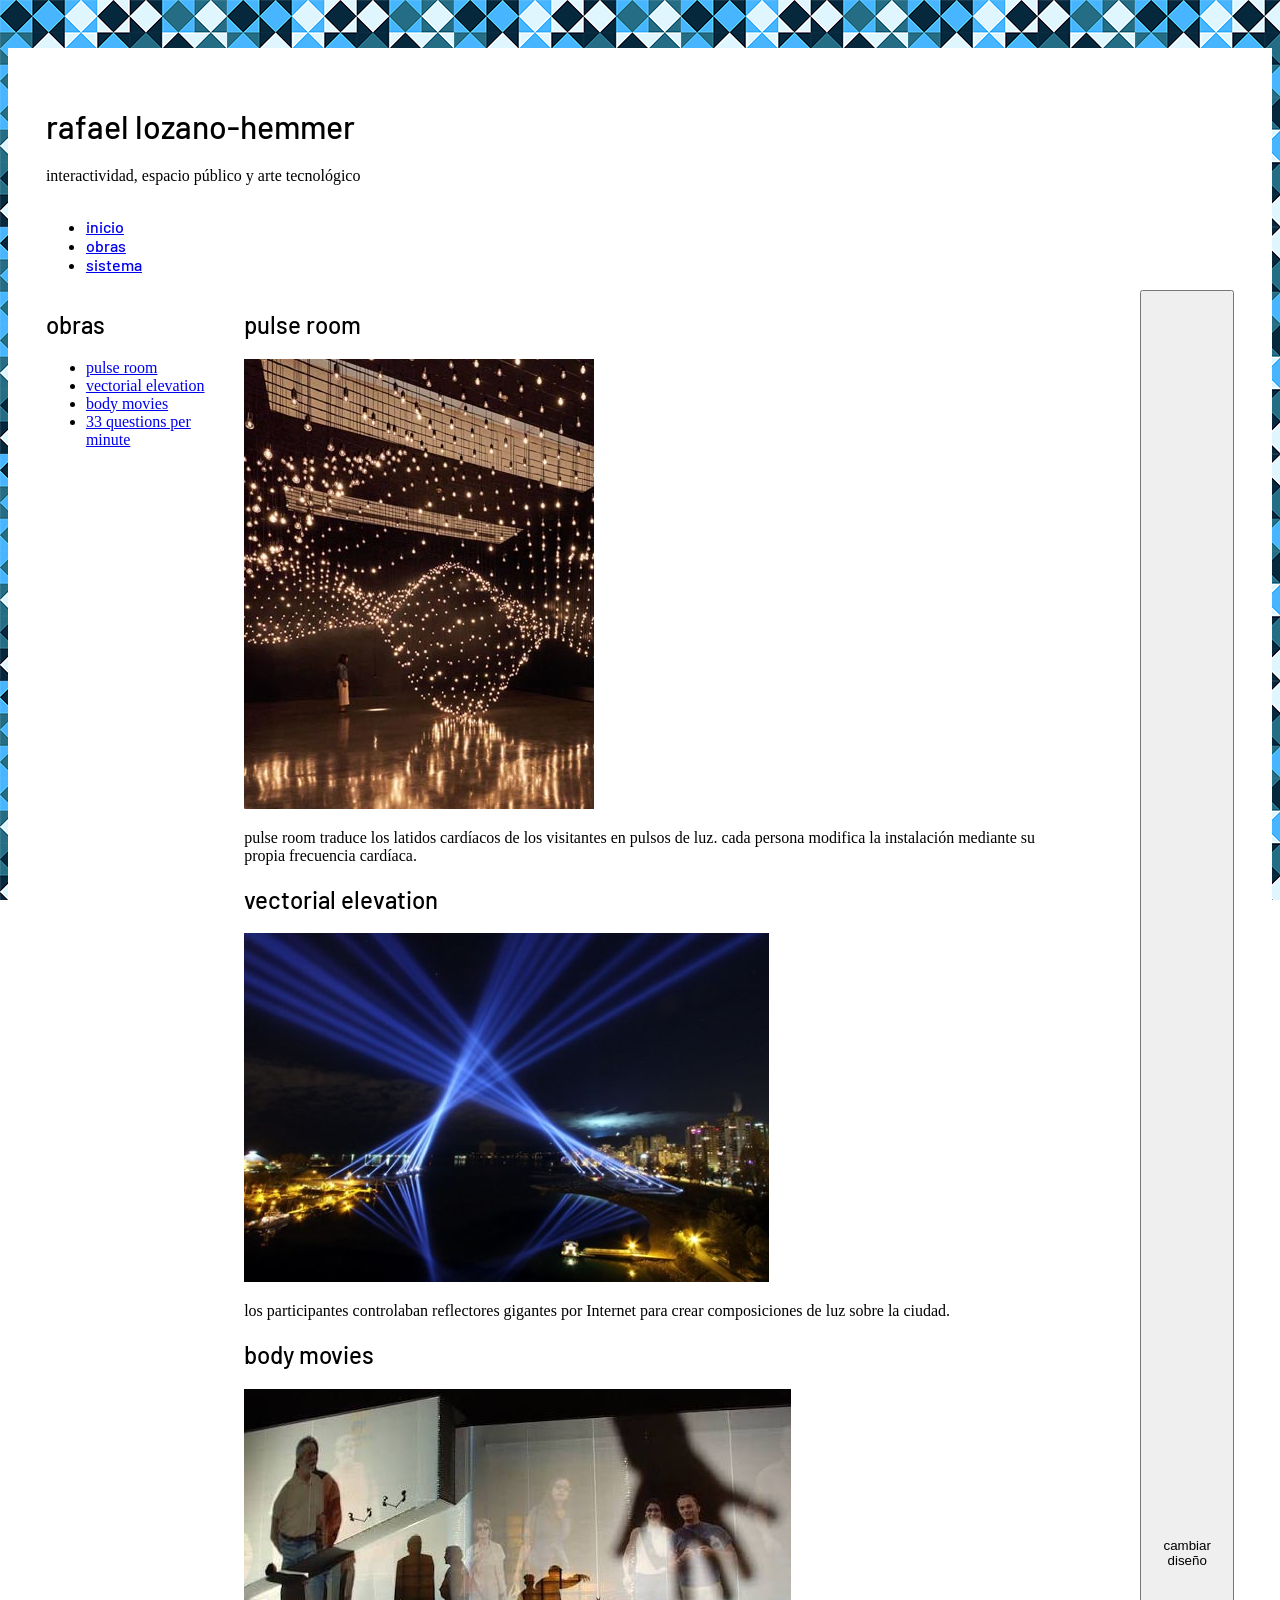
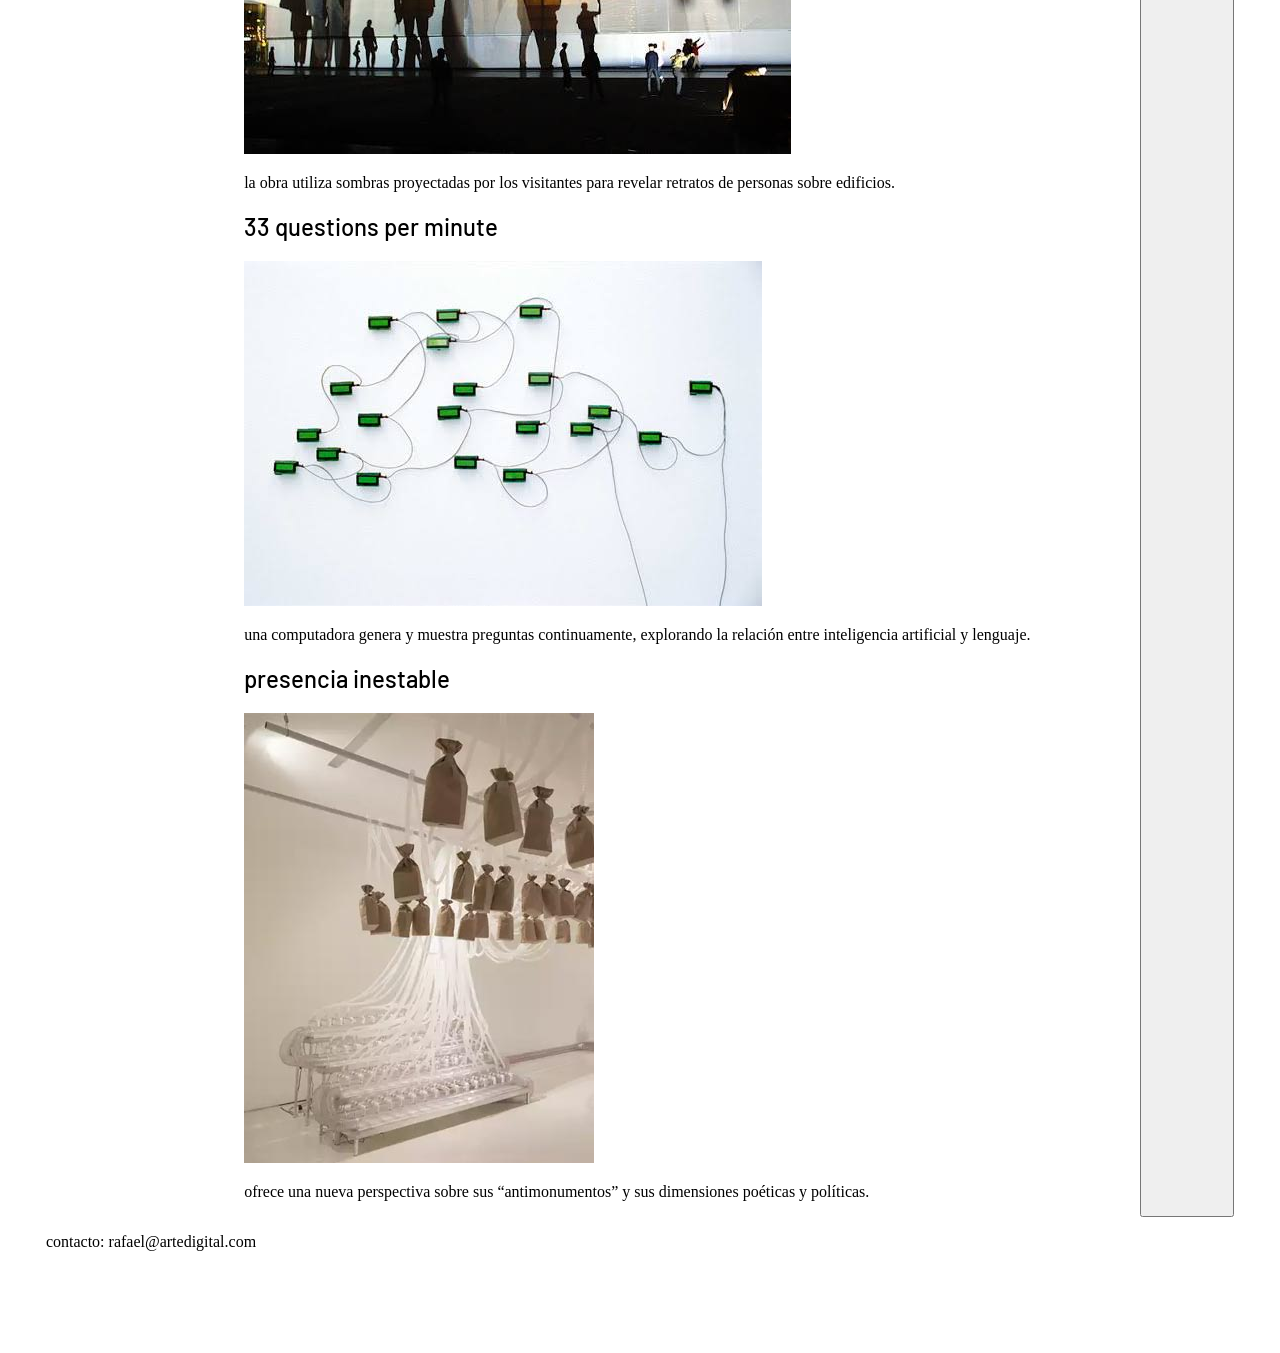
==== obras.html @ fbc2b4eb "obras.html" ====
<!DOCTYPE html>
<html lang="es">
  
<head>
<meta charset="UTF-8"> 
<meta name="viewport" content="width=device-width, initial-scale=1.0">
<title> obras </title>
  
<link rel="preconnect" href="https://fonts.googleapis.com">
<link rel="preconnect" href="https://fonts.gstatic.com" crossorigin>
<link href="https://fonts.googleapis.com/css2?family=Barlow:wght@400;500;600;700&display=swap" rel="stylesheet">
     <link rel="stylesheet" href="css/styles.css">
</head>
<body>

<div class="contenedor">
    <header>
        <h1> rafael lozano-hemmer </h1>
        <p> interactividad, espacio público y arte tecnológico </p>
    </header>

    <nav>
        <ul>
            <li><a href="index.html"> inicio </a></li>
            <li><a href="obras.html"> obras </a></li>
            <li><a href="sistema.html"> sistema </a></li>
        </ul>
    </nav> 

    <main class="dos-columnas">
        <aside>  
        <h2> obras </h2>
        <ul>
           <li><a href="#pulse"> pulse room </a></li>
           <li><a href="#vectorial"> vectorial elevation </a></li>
           <li><a href="#body"> body movies </a></li>
           <li><a href="#questions"> 33 questions per minute </a></li>
        </ul>
        </aside>

        <section>
            <article id="pulseroom"> 
             <h2> pulse room </h2>
             <img src="img/lozano-hemmer-3.jpg" alt="obra pulse room de rafael lozano-hemmer">
             <p> pulse room traduce los latidos cardíacos de los visitantes en pulsos de luz. cada persona modifica la instalación mediante su propia frecuencia cardíaca. </p>
            </article>

            <article id="vectorialelevation">
             <h2> vectorial elevation </h2>
             <img src="img/vectorial-elevation.jpg" alt="obra vectorial elevation de rafael lozano-hemmer">
             <p> los participantes controlaban reflectores gigantes por Internet para crear composiciones de luz sobre la ciudad. </p>
            </article>

            <article id="bodymovies"> 
             <h2> body movies </h2>
             <img src="img/body-movies.jpg" alt="obra body movies de rafael lozano-hemmer">
             <p> la obra utiliza sombras proyectadas por los visitantes para revelar retratos de personas sobre edificios. </p>
            </article>

            <article id="questionsperminute">
             <h2> 33 questions per minute </h2>
             <img src="img/questions-minute.jpg" alt="obra 33 questions per minute de rafael lozano-hemmer">
             <p> una computadora genera y muestra preguntas continuamente, explorando la relación entre inteligencia artificial y lenguaje. </p>
            </article>

            <article id="presenciainestable">
             <h2> presencia inestable </h2>
             <img src="img/lozano-hemmer-1.jpg" alt="obra presencia inestable de rafael lozano-hemmer">
             <p> ofrece una nueva perspectiva sobre sus “antimonumentos” y sus dimensiones poéticas y políticas. </p>
            </article>
        </section>

        <section id="galeria">
        <!-- galeria -->
        </section>
        <button id="botonCambiar">
        cambiar diseño 
        </button>
     
  </main>
    <footer> 
     <p> contacto: rafael@artedigital.com </p>
    </footer>

</div>
</body>
</html>
---- css/styles.css ----
body {
    background-image: url("../img/fondo.png");
    background-repeat: repeat;
    background-attachment:fixed;
}

.contenedor {
    max-width: 80rem;
    margin: 3rem auto; 
    padding: 3%;
    display:flex; 
    flex-direction:column;
    background-color: white;
}

.dos-columnas {
    display:flex;
    gap:2rem;
}

.dos-columnas section:first-child {
    width:35%;
}

.dos-columnas section:last-child {
    width:65%;
}

.tres-columnas{
    display:flex;
    gap:2rem;
}

h1, h2, legend, nav {
    font-family: "Barlow", sans-serif;
    font-weight: 500;
    font-style: normal;
}
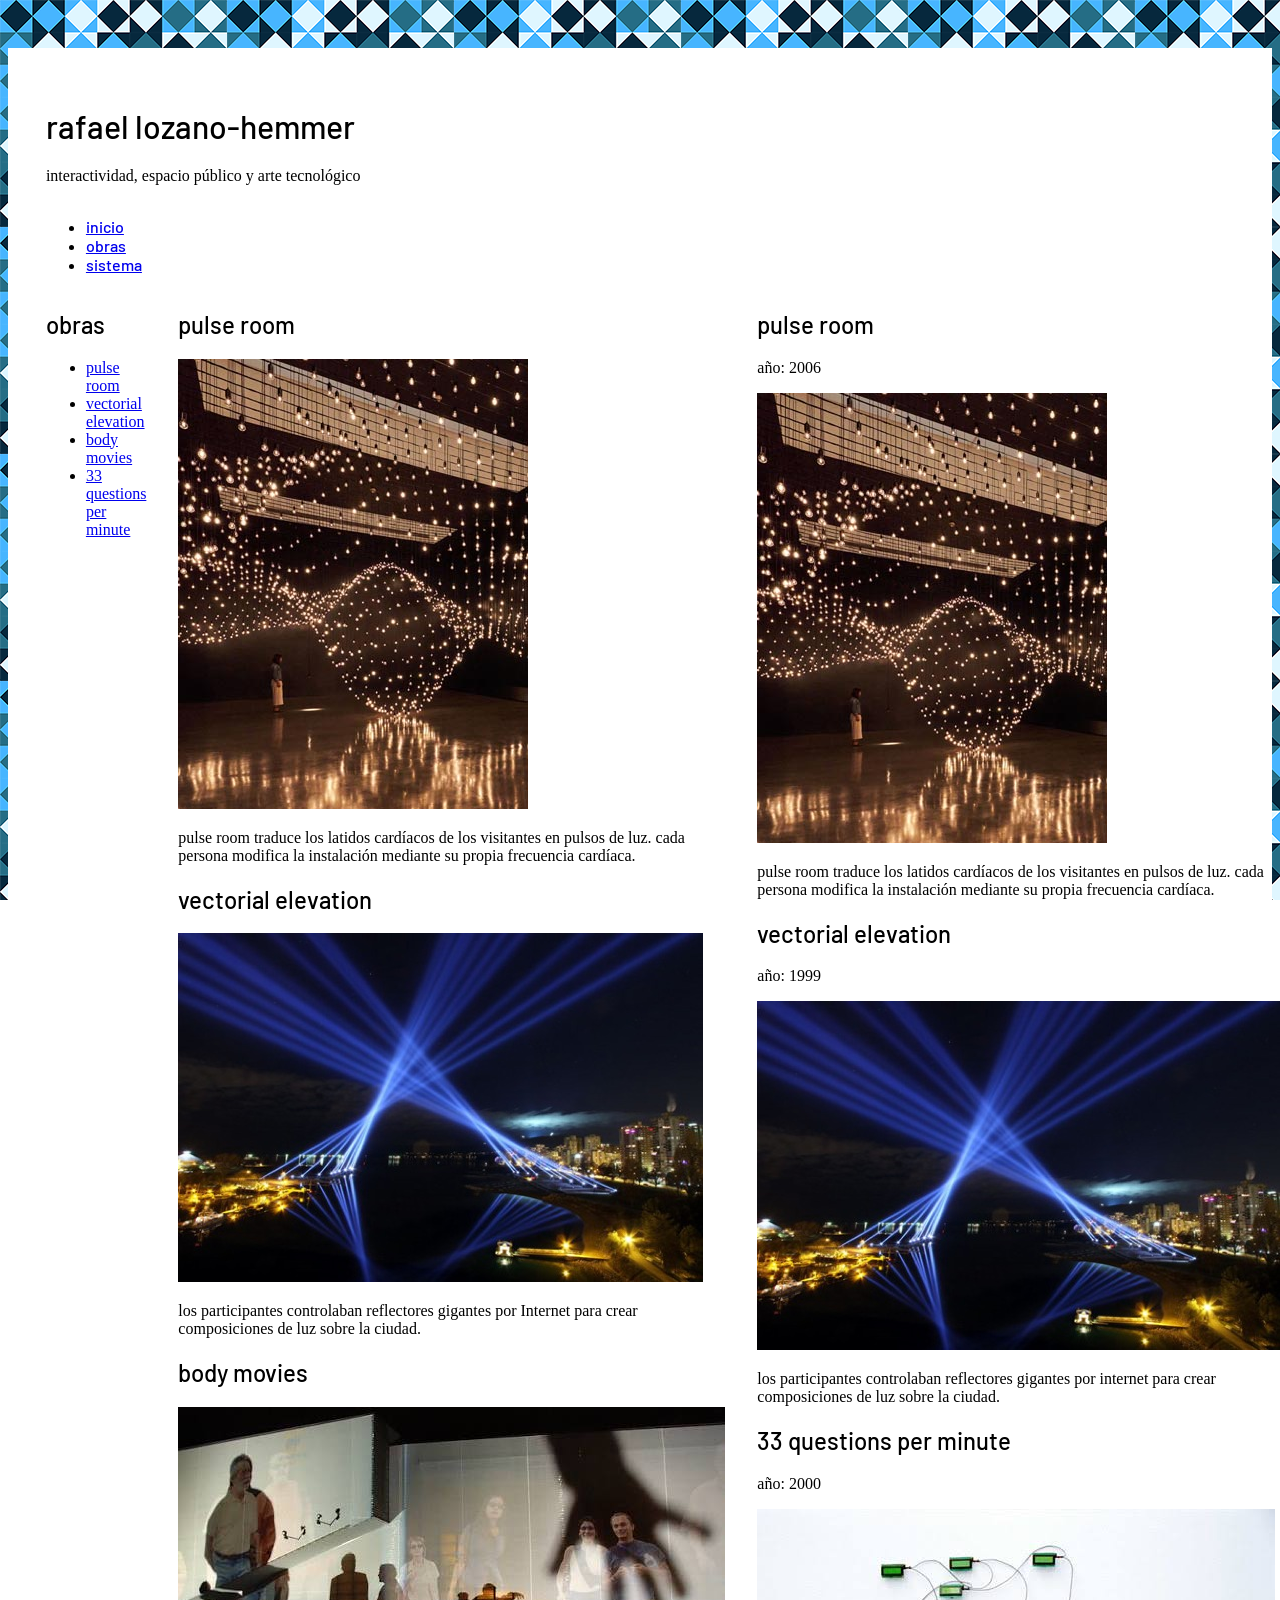
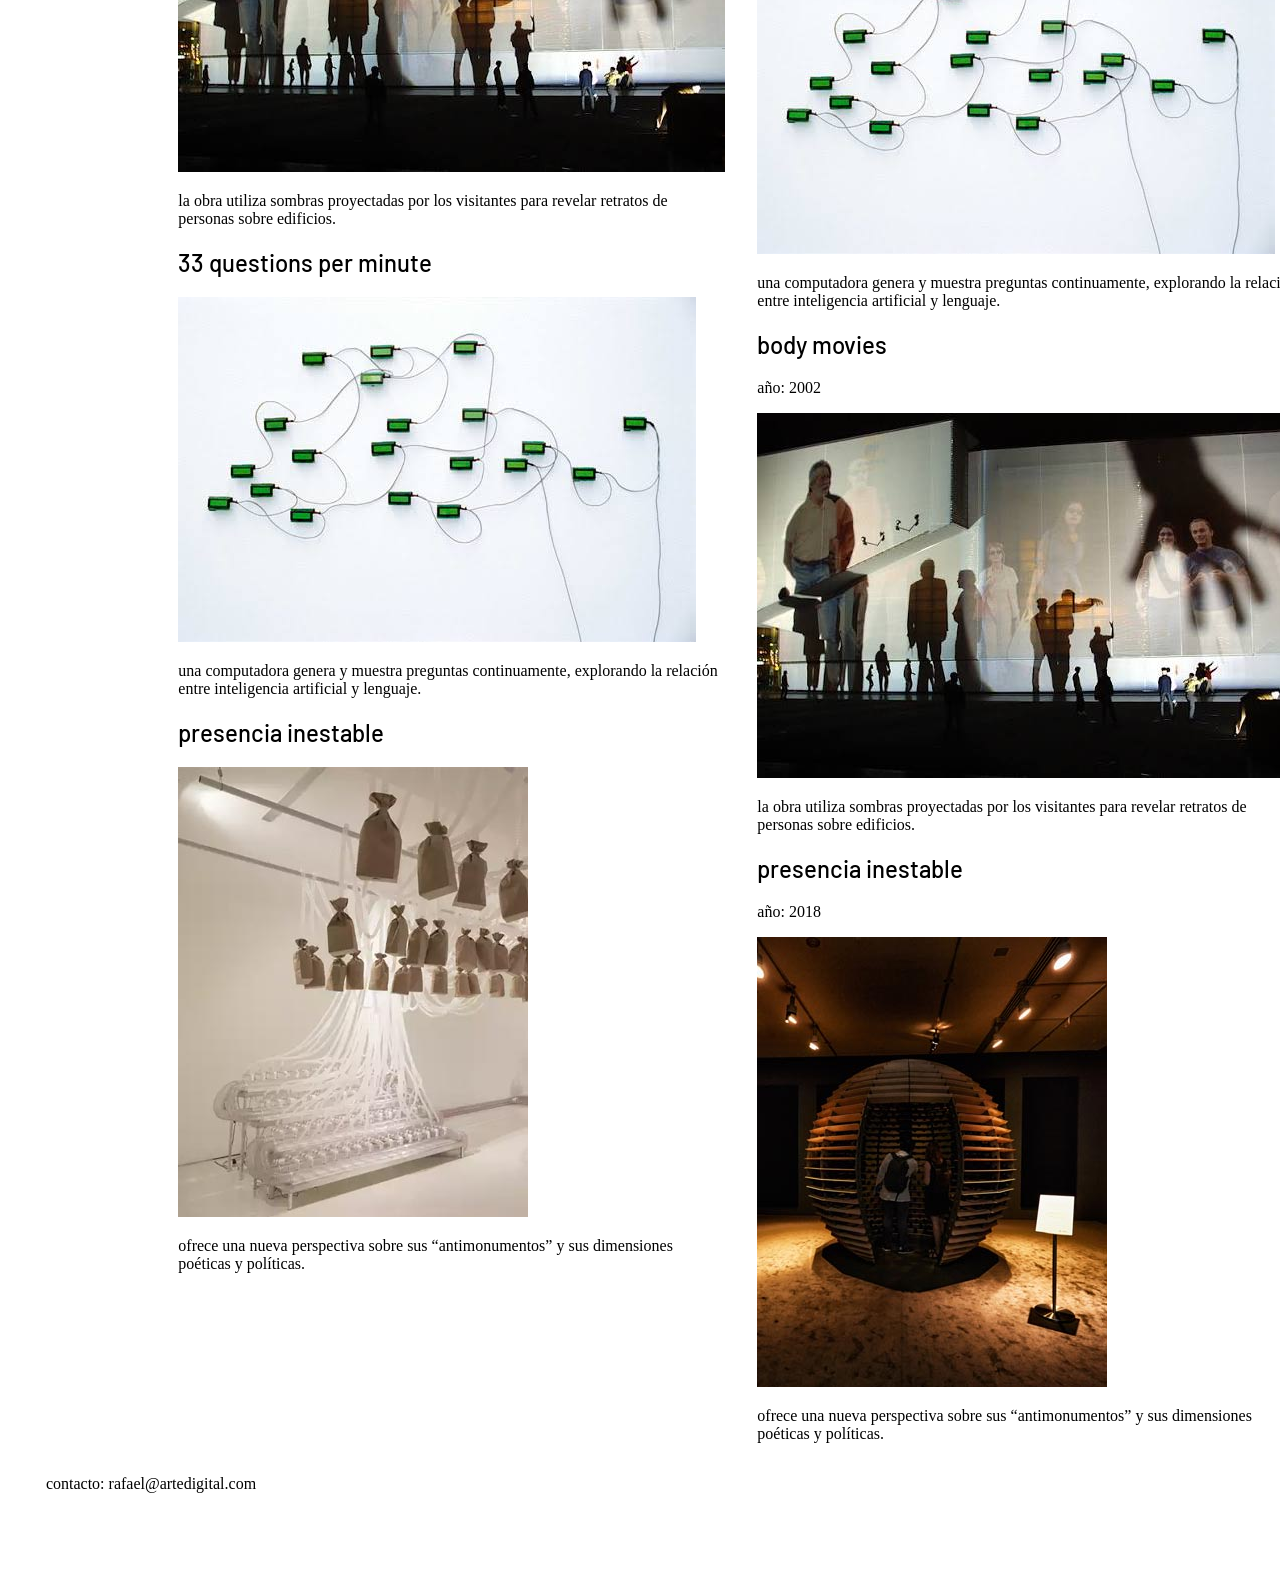
==== commit 52678395: "obras.html" ====
--- a/obras.html
+++ b/obras.html
@@ -74,9 +74,10 @@
         <!-- galeria -->
         </section>
         <button id="botonCambiar">
-        cambiar diseño 
+        cambiar diseño de la galería 
         </button>
-     
+
+  <script src="js/galeria.js"></script>
   </main>
     <footer> 
      <p> contacto: rafael@artedigital.com </p>
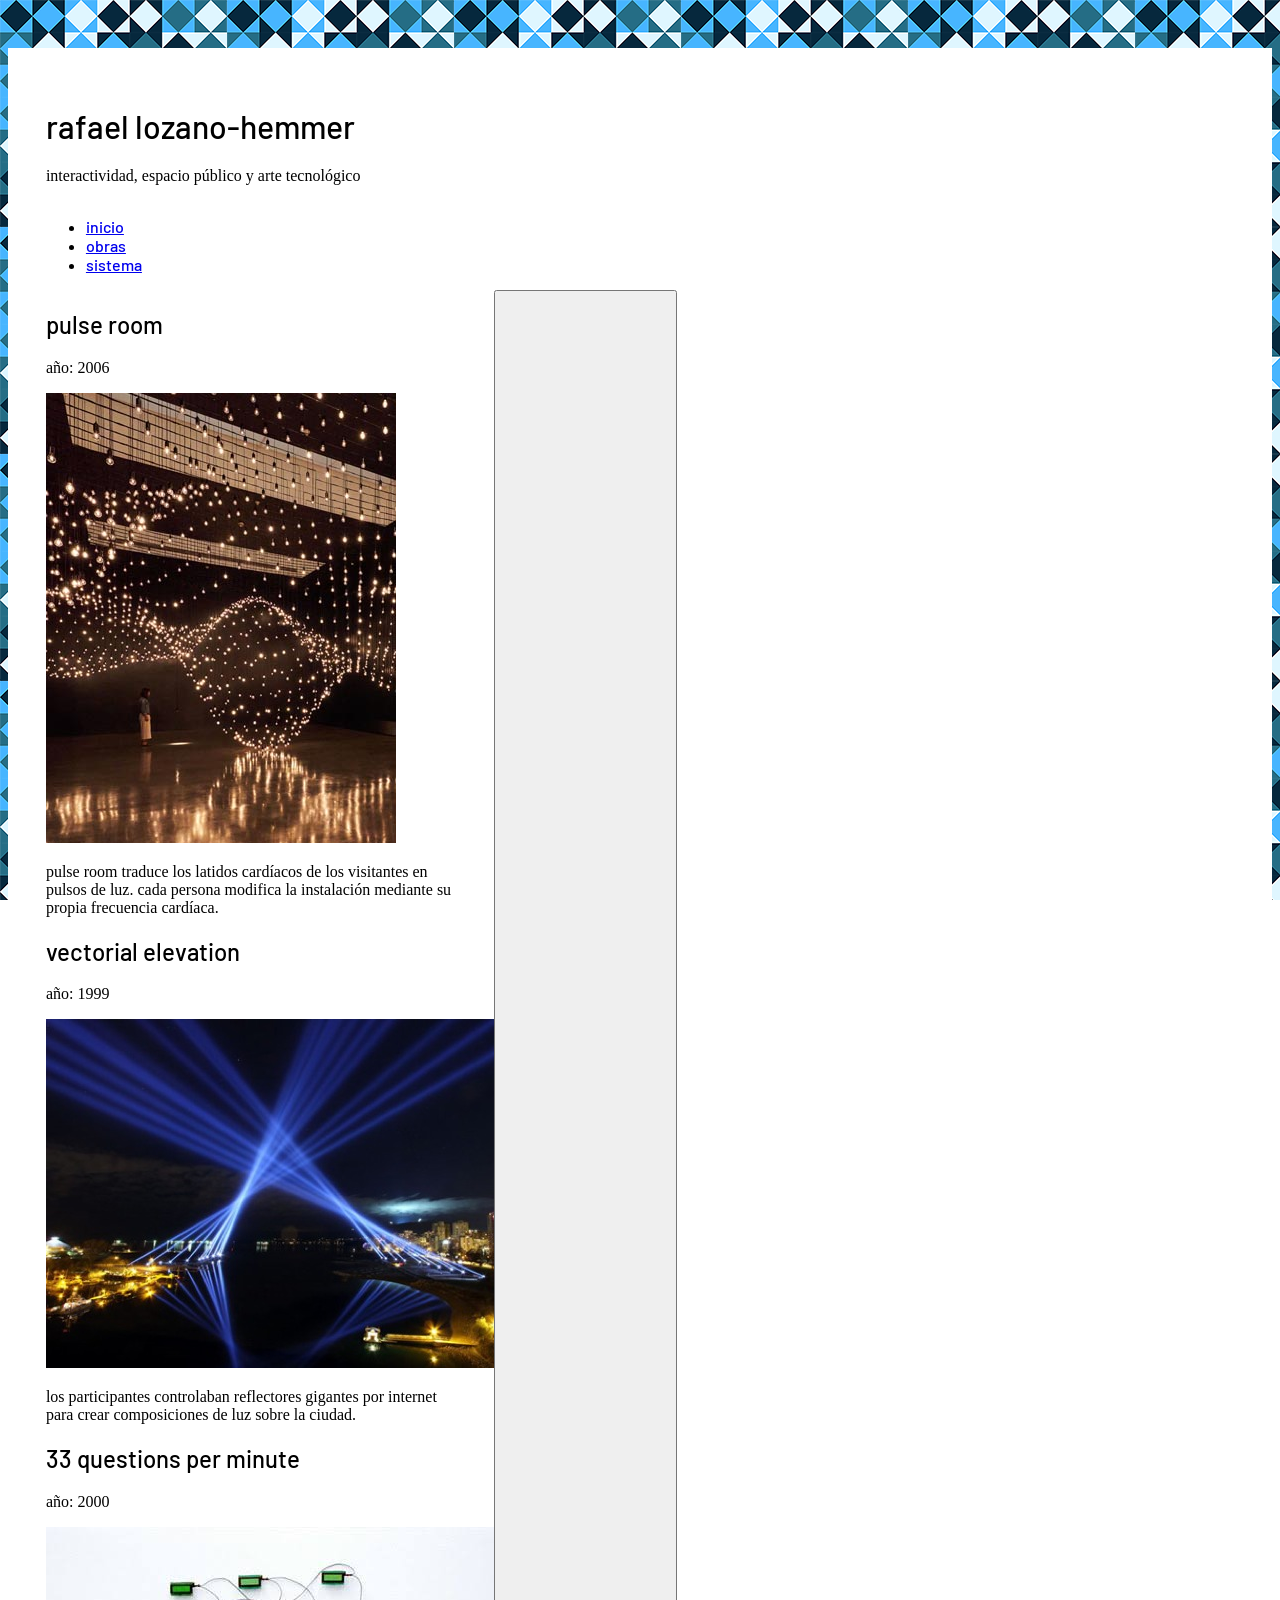
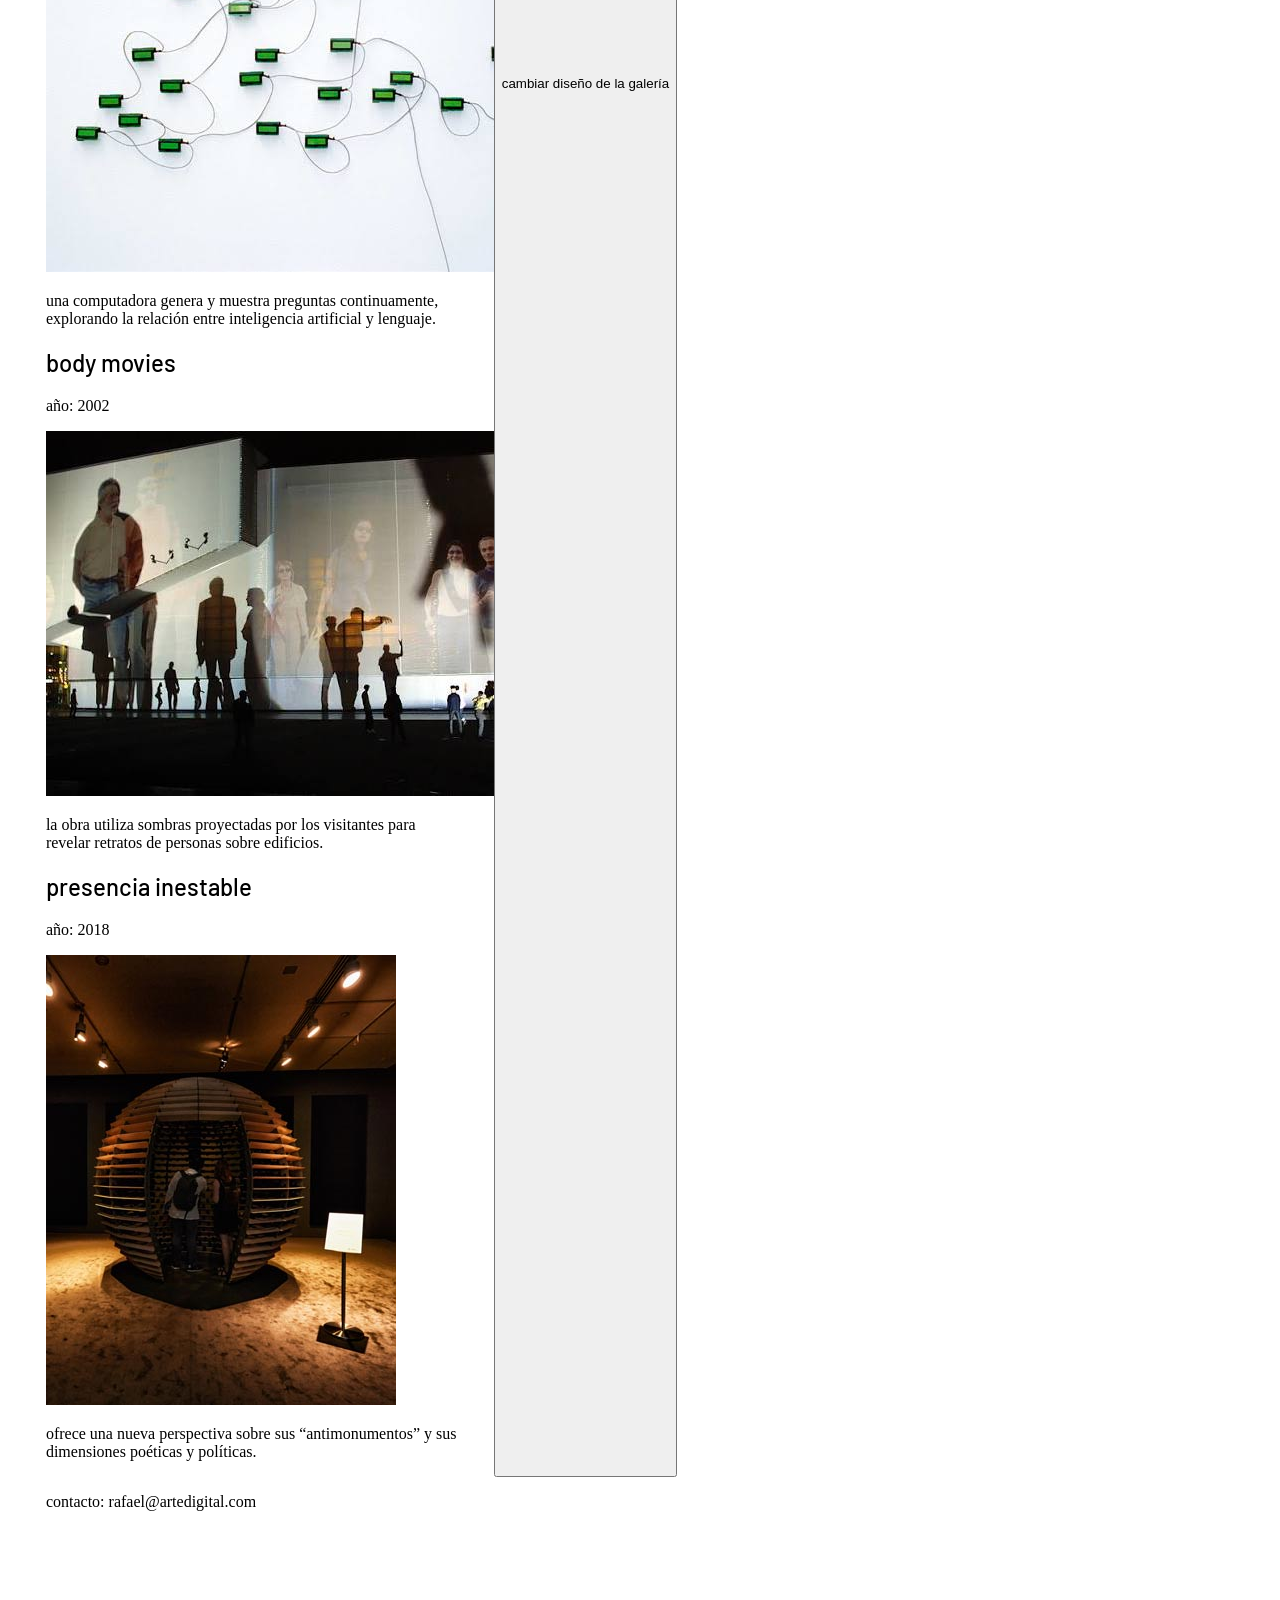
==== commit bc7015c7: "updated obras.html" ====
--- a/obras.html
+++ b/obras.html
@@ -28,47 +28,6 @@
     </nav> 
 
     <main class="dos-columnas">
-        <aside>  
-        <h2> obras </h2>
-        <ul>
-           <li><a href="#pulse"> pulse room </a></li>
-           <li><a href="#vectorial"> vectorial elevation </a></li>
-           <li><a href="#body"> body movies </a></li>
-           <li><a href="#questions"> 33 questions per minute </a></li>
-        </ul>
-        </aside>
-
-        <section>
-            <article id="pulseroom"> 
-             <h2> pulse room </h2>
-             <img src="img/lozano-hemmer-3.jpg" alt="obra pulse room de rafael lozano-hemmer">
-             <p> pulse room traduce los latidos cardíacos de los visitantes en pulsos de luz. cada persona modifica la instalación mediante su propia frecuencia cardíaca. </p>
-            </article>
-
-            <article id="vectorialelevation">
-             <h2> vectorial elevation </h2>
-             <img src="img/vectorial-elevation.jpg" alt="obra vectorial elevation de rafael lozano-hemmer">
-             <p> los participantes controlaban reflectores gigantes por Internet para crear composiciones de luz sobre la ciudad. </p>
-            </article>
-
-            <article id="bodymovies"> 
-             <h2> body movies </h2>
-             <img src="img/body-movies.jpg" alt="obra body movies de rafael lozano-hemmer">
-             <p> la obra utiliza sombras proyectadas por los visitantes para revelar retratos de personas sobre edificios. </p>
-            </article>
-
-            <article id="questionsperminute">
-             <h2> 33 questions per minute </h2>
-             <img src="img/questions-minute.jpg" alt="obra 33 questions per minute de rafael lozano-hemmer">
-             <p> una computadora genera y muestra preguntas continuamente, explorando la relación entre inteligencia artificial y lenguaje. </p>
-            </article>
-
-            <article id="presenciainestable">
-             <h2> presencia inestable </h2>
-             <img src="img/lozano-hemmer-1.jpg" alt="obra presencia inestable de rafael lozano-hemmer">
-             <p> ofrece una nueva perspectiva sobre sus “antimonumentos” y sus dimensiones poéticas y políticas. </p>
-            </article>
-        </section>
 
         <section id="galeria">
         <!-- galeria -->
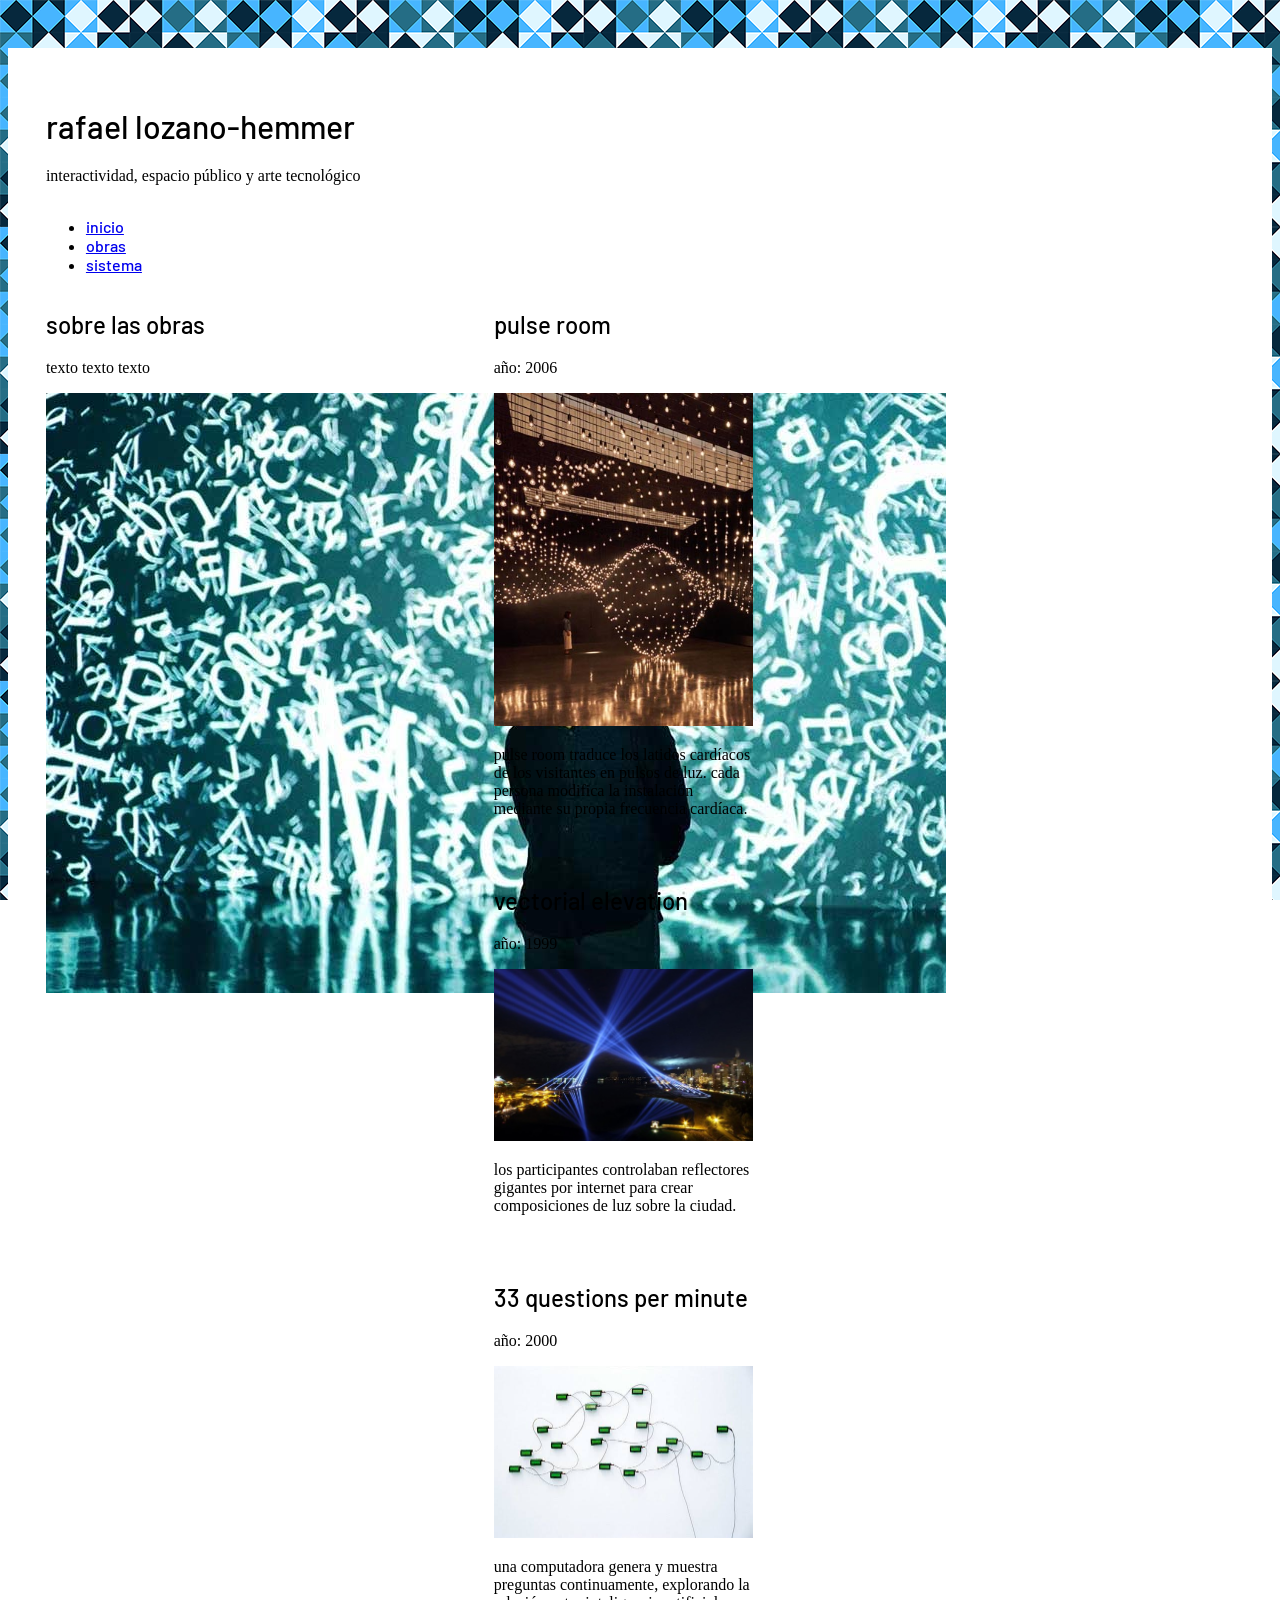
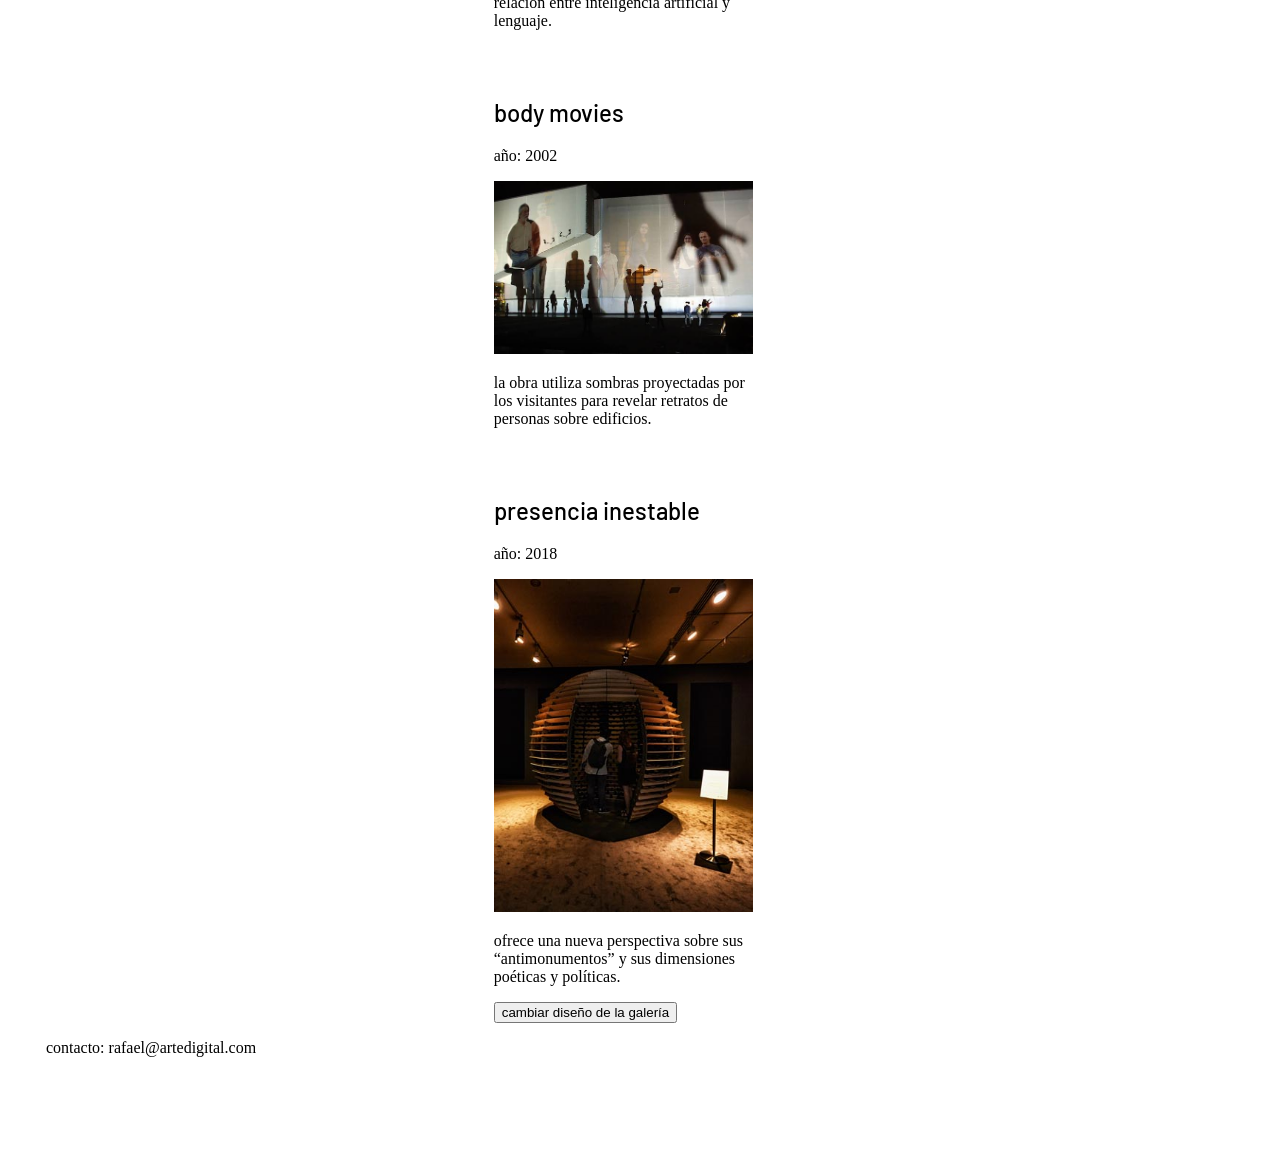
==== commit 3224d844: "cambios de estructura obras.html" ====
--- a/obras.html
+++ b/obras.html
@@ -28,20 +28,27 @@
     </nav> 
 
     <main class="dos-columnas">
+        <section>
+        <h2> sobre las obras </h2>
+        <p> texto texto texto </p>
+        <img src="img/lozano-hemmer.jpg" alt="rafael lozano-hemmer">
+    </section>
 
+    <section class="columna-galeria">
         <section id="galeria">
         <!-- galeria -->
         </section>
         <button id="botonCambiar">
         cambiar diseño de la galería 
         </button>
+     </section>
 
-  <script src="js/galeria.js"></script>
   </main>
     <footer> 
      <p> contacto: rafael@artedigital.com </p>
     </footer>
 
-</div>
+</div> 
+<script src="js/galeria.js"></script>
 </body>
 </html>
--- a/css/styles.css
+++ b/css/styles.css
@@ -26,7 +26,7 @@
     width:65%;
 }
 
-.tres-columnas{
+.tres-columnas {
     display:flex;
     gap:2rem;
 }
@@ -37,4 +37,18 @@
     font-style: normal;
 }
 
-    
+#galeria {
+    display:flex;
+    flex-wrap:wrap;
+    gap:2rem;
+    justify-content:center;
+}
+
+#galeria section {
+    width:18rem;
+}
+
+#galeria img { 
+    width:100%;
+    height:auto;
+}
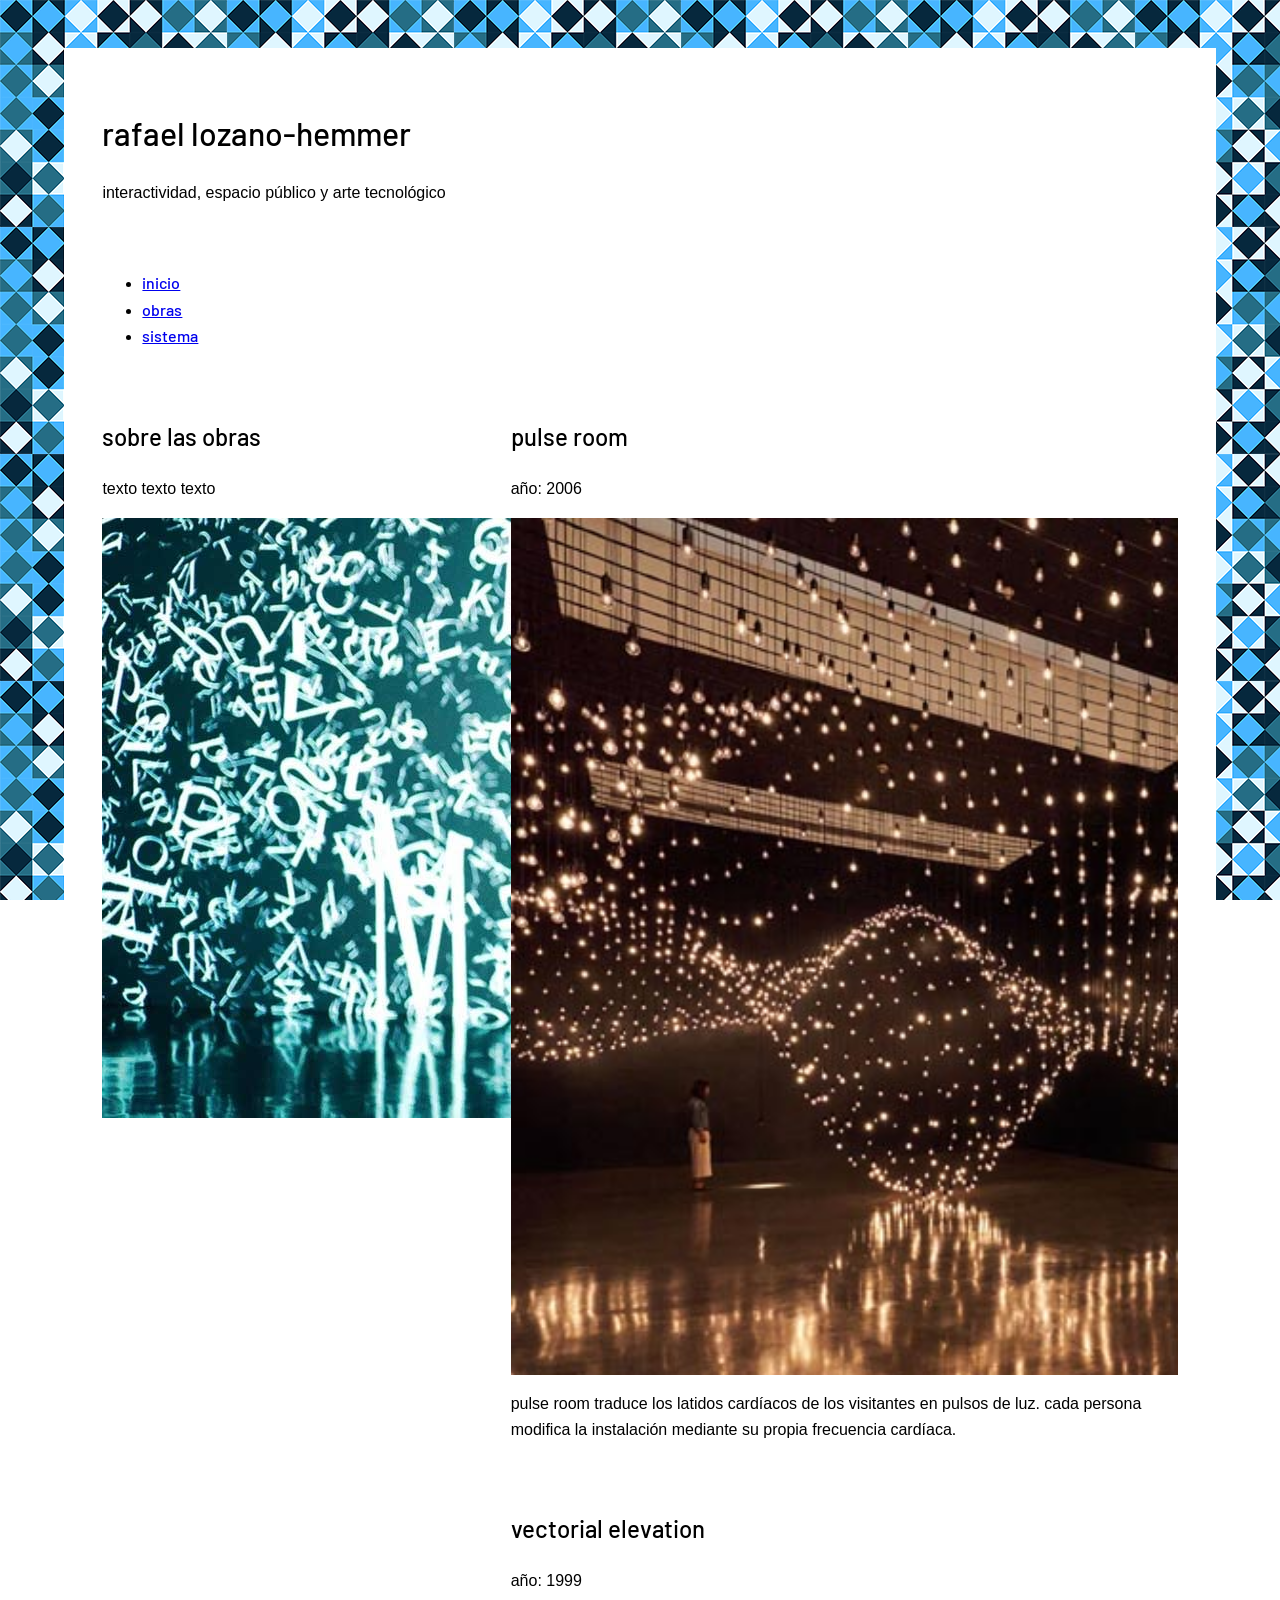
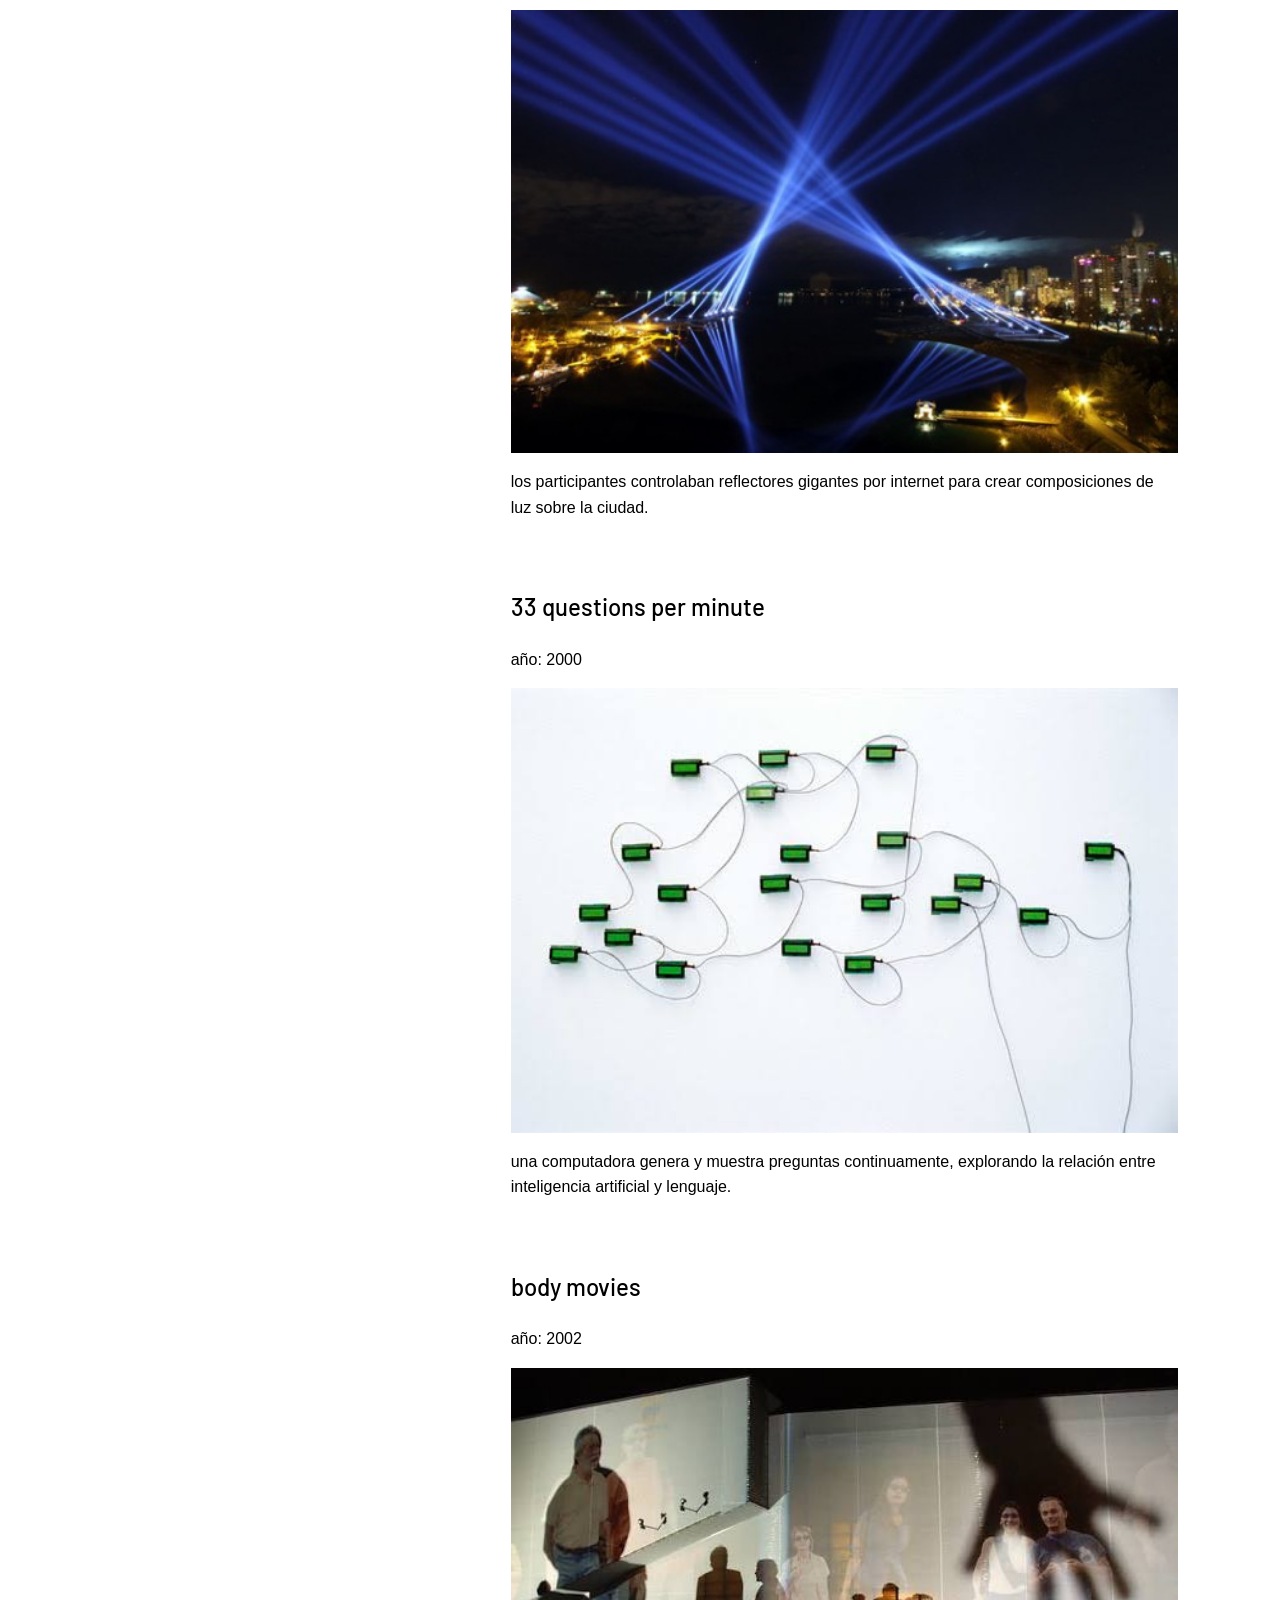
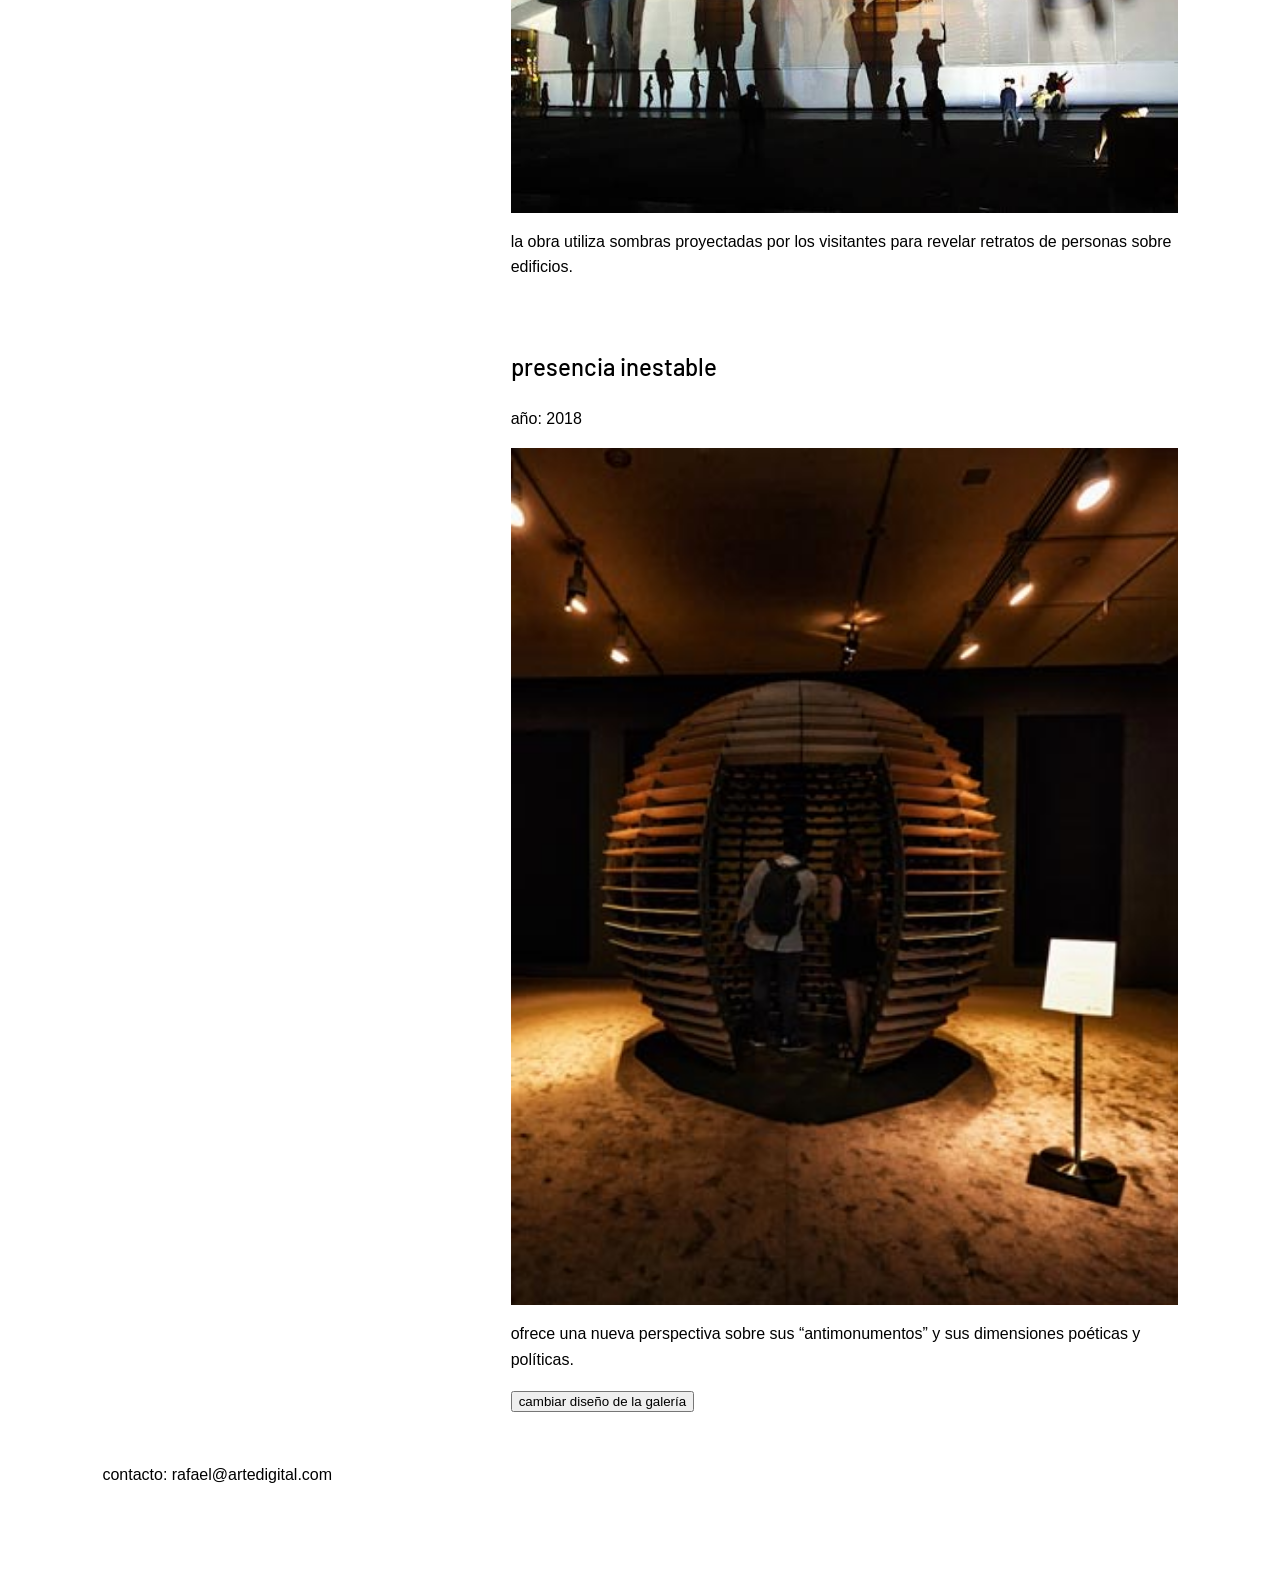
==== commit caaf8afb: "obras.html" ====
--- a/obras.html
+++ b/obras.html
@@ -28,7 +28,7 @@
     </nav> 
 
     <main class="dos-columnas">
-        <section>
+     <section class="columna-info">
         <h2> sobre las obras </h2>
         <p> texto texto texto </p>
         <img src="img/lozano-hemmer.jpg" alt="rafael lozano-hemmer">
--- a/css/styles.css
+++ b/css/styles.css
@@ -2,15 +2,27 @@
     background-image: url("../img/fondo.png");
     background-repeat: repeat;
     background-attachment:fixed;
+    font-family: Arial, Helvetica, sans-serif;
+    font-size: 1rem;
+    line-height: 1.6;
+    margin: 0;
+    padding: 0;
+    display: flex;
+    justify-content: center;
 }
 
 .contenedor {
     max-width: 80rem;
-    margin: 3rem auto; 
+    width: 90%; 
+    margin: 3rem 0; 
     padding: 3%;
     display:flex; 
     flex-direction:column;
     background-color: white;
+    box-sizing: border-box;
+    display: flex; 
+    flex-direction: column;
+    gap: 2rem;
 }
 
 .dos-columnas {
@@ -18,20 +30,33 @@
     gap:2rem;
 }
 
-.dos-columnas section:first-child {
-    width:35%;
+.tres-columnas {
+    display: flex;
+    gap: 2rem;
+    align-items: flex-start;
 }
 
-.dos-columnas section:last-child {
-    width:65%;
+.tres-columnas > section {
+    flex: 1; 
+    width: 33.33%;
+    box-sizing: border-box;
 }
 
-.tres-columnas {
-    display:flex;
-    gap:2rem;
+.tres-columnas section img {
+    width: 60%;      
+    height: auto;    
+    margin: 1.5rem auto 0 auto;  
 }
 
-h1, h2, legend, nav {
+.columna-info {
+    width: 35%;
+}
+
+.columna-galeria {
+    width: 65%;
+}
+
+h1, h2, legend, nav a {
     font-family: "Barlow", sans-serif;
     font-weight: 500;
     font-style: normal;
@@ -45,10 +70,12 @@
 }
 
 #galeria section {
-    width:18rem;
+    flex: 1 1 18rem;
+    max-width: 100%;
 }
 
 #galeria img { 
     width:100%;
     height:auto;
+    display:block;
 }
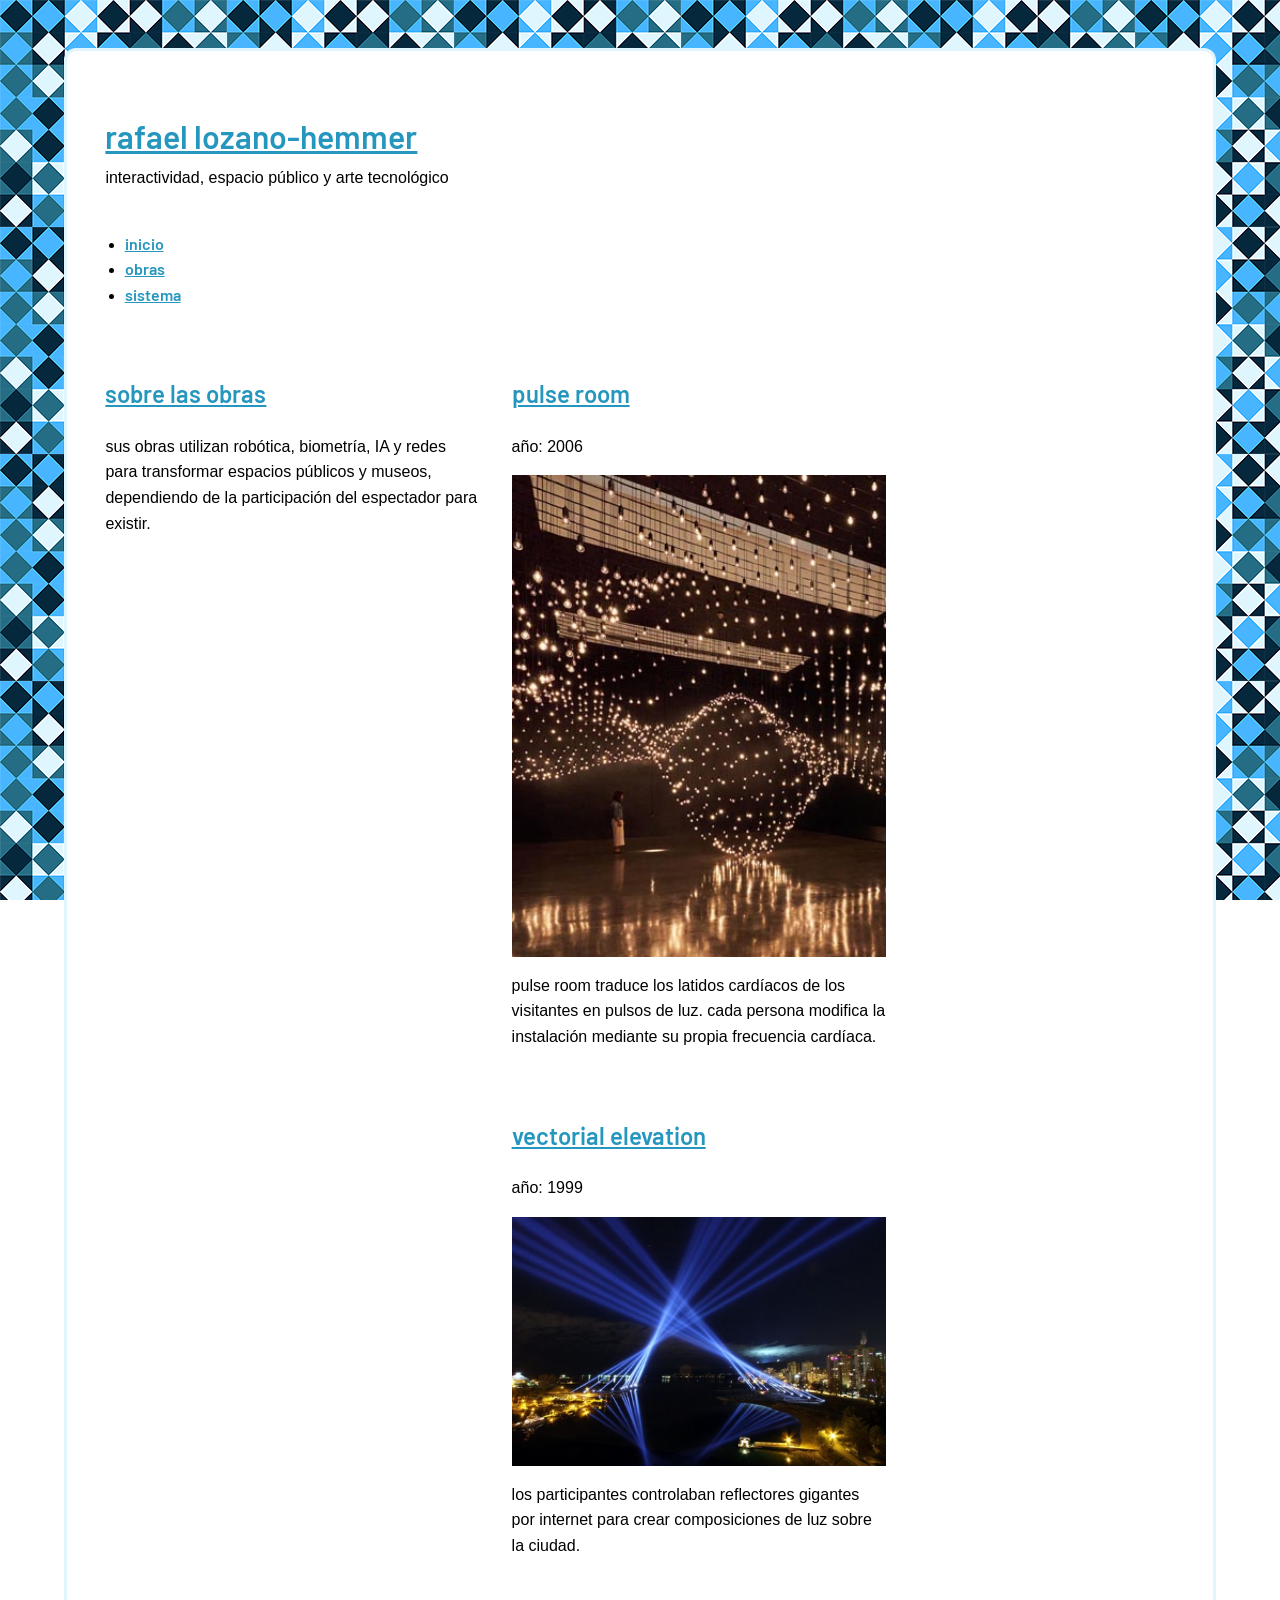
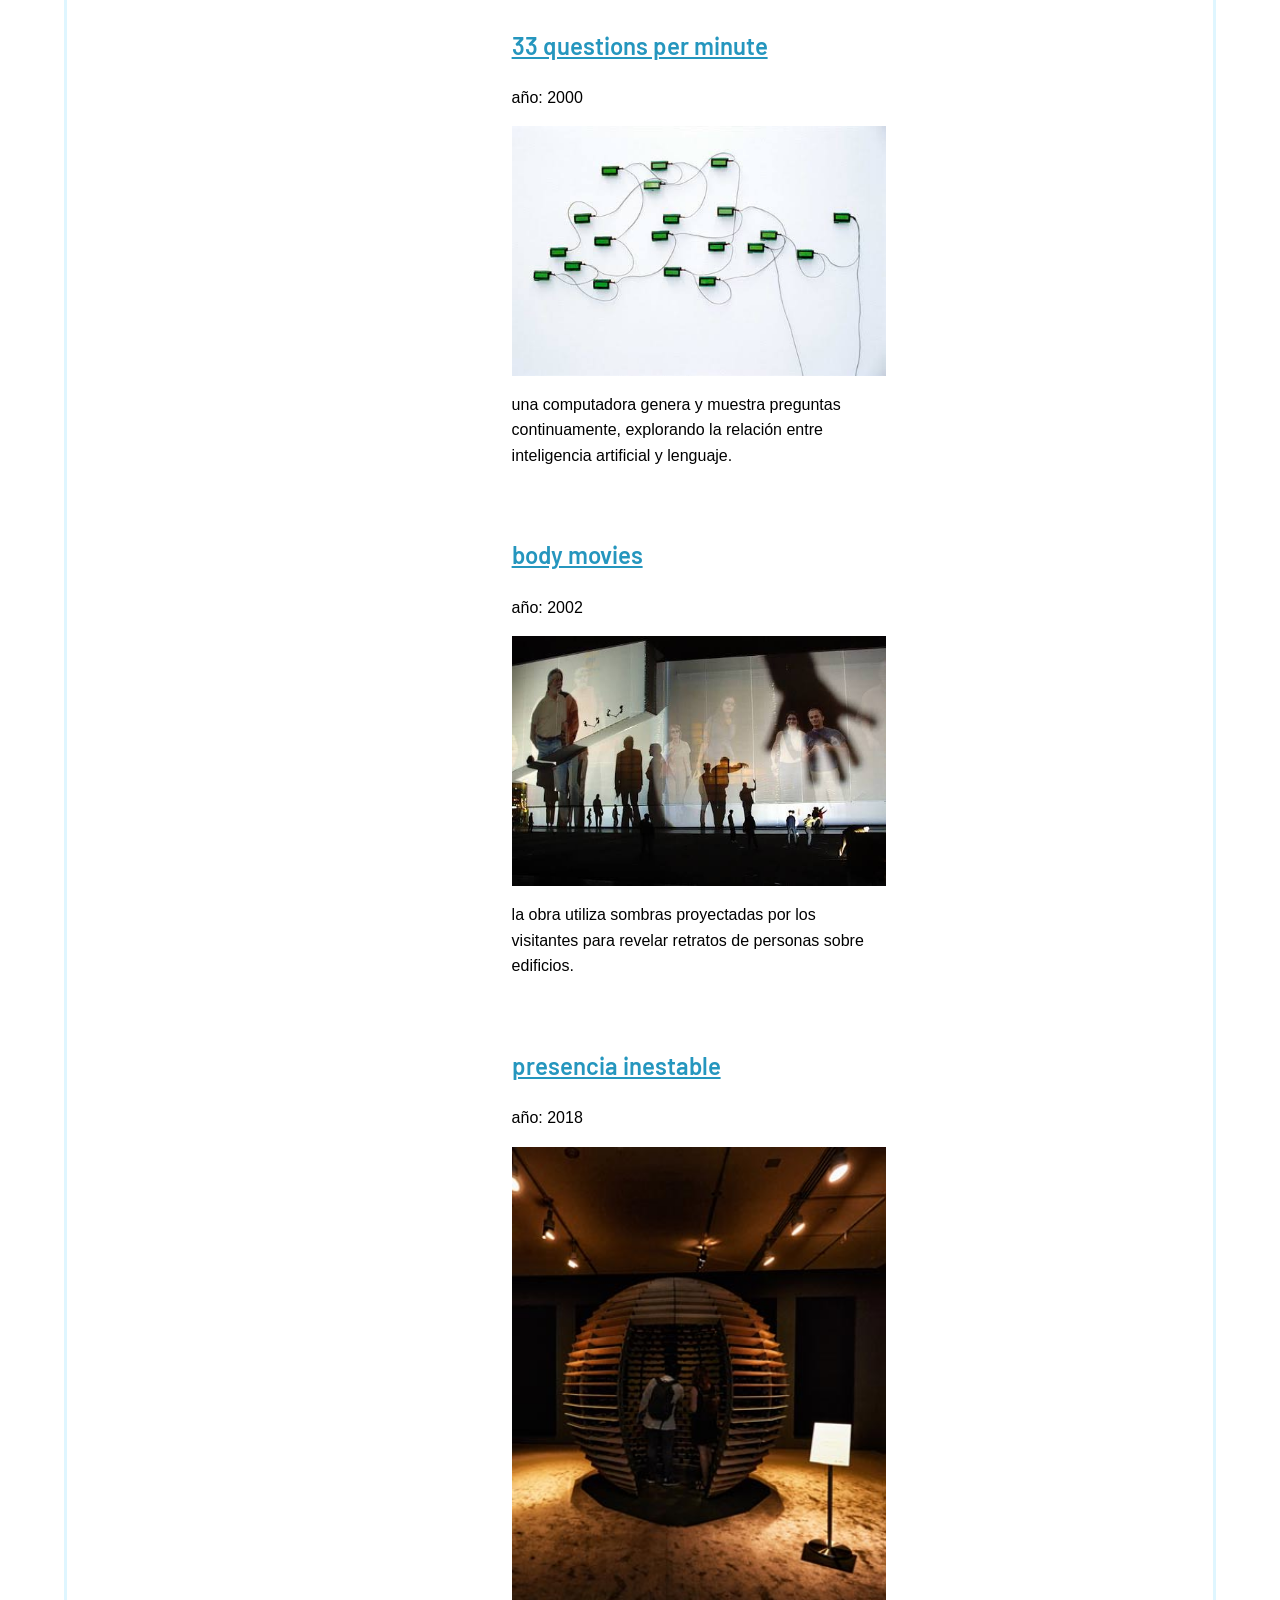
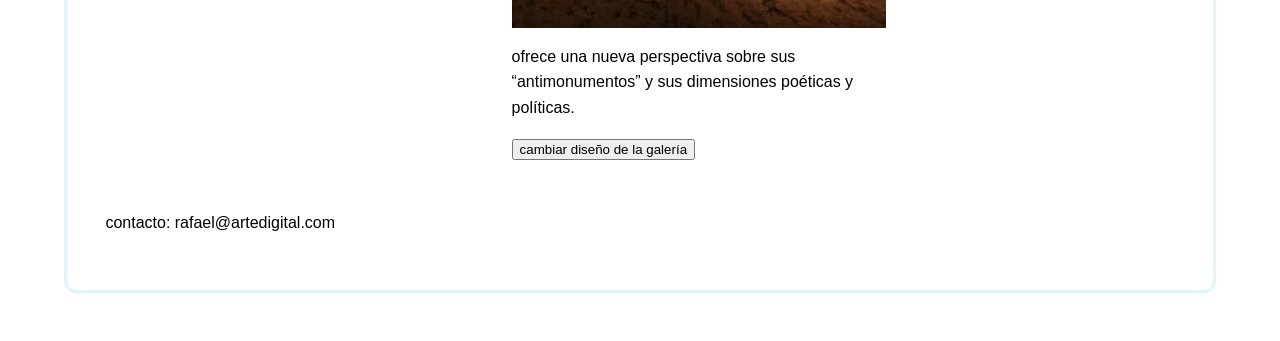
==== commit 02fc9fa3: "updated description of obras in obras.html" ====
--- a/obras.html
+++ b/obras.html
@@ -30,8 +30,7 @@
     <main class="dos-columnas">
      <section class="columna-info">
         <h2> sobre las obras </h2>
-        <p> texto texto texto </p>
-        <img src="img/lozano-hemmer.jpg" alt="rafael lozano-hemmer">
+        <p> sus obras utilizan robótica, biometría, IA y redes para transformar espacios públicos y museos, dependiendo de la participación del espectador para existir. </p>
     </section>
 
     <section class="columna-galeria">
--- a/css/styles.css
+++ b/css/styles.css
@@ -16,50 +16,106 @@
     width: 90%; 
     margin: 3rem 0; 
     padding: 3%;
+    gap:2rem;
+    
     display:flex; 
     flex-direction:column;
+    
+    box-sizing: border-box;
+
     background-color: white;
-    box-sizing: border-box;
-    display: flex; 
-    flex-direction: column;
-    gap: 2rem;
+    border-radius: 0.75rem; 
+    border-color: #dff6ff; 
+    border-style: solid;
 }
 
 .dos-columnas {
     display:flex;
     gap:2rem;
+    align-items: flex-start;
 }
 
 .tres-columnas {
     display: flex;
     gap: 2rem;
     align-items: flex-start;
+    margin-top: 0;
 }
 
 .tres-columnas > section {
     flex: 1; 
     width: 33.33%;
     box-sizing: border-box;
+    min-width: 0;
 }
 
-.tres-columnas section img {
-    width: 60%;      
+header p {
+    margin-top: 0;
+    margin-bottom: 0.5rem; 
+}
+
+header h1 {
+    margin-bottom: 0.2rem;
+}
+
+.curiosidad {
+    margin-top: 2rem;
+}
+
+.curiosidad img {
+    display: block;
+    width: 100%;       
+    max-width: 15rem;  
     height: auto;    
-    margin: 1.5rem auto 0 auto;  
+    margin: 1.5rem auto 0 auto; 
 }
 
 .columna-info {
     width: 35%;
+    flex: 0 0 35%;
+    min-width: 0;
+}
+
+.columna-info img {
+    display: block;
+    width: 100%;   
+    max-width: 100%;  
+    height: auto;   
+    margin-top: 1.5rem; 
 }
 
 .columna-galeria {
     width: 65%;
+    flex: 0 0 35%;
+    min-width: 0;
 }
 
 h1, h2, legend, nav a {
     font-family: "Barlow", sans-serif;
-    font-weight: 500;
+    font-weight: 600;
     font-style: normal;
+    color: #2596be;
+    text-decoration-line: underline; 
+}
+
+a {
+  display: block;
+  color: #495b66; 
+  font-weight: 500;
+}
+
+a:hover {
+  color: #1d2f3b;
+}
+
+nav a:visited {
+  color: #11344a; 
+}
+
+nav ul {
+    margin-top: 0;      
+    padding-left: 1.2rem;
+    margin-bottom: 1rem;
 }
 
 #galeria {
@@ -79,3 +135,11 @@
     height:auto;
     display:block;
 }
+
+.cita {
+    margin: 2rem 0;
+    padding-left: 1rem;
+    border-left: 3px solid #0076a3;
+    font-style: italic;  
+    color: #555;
+}
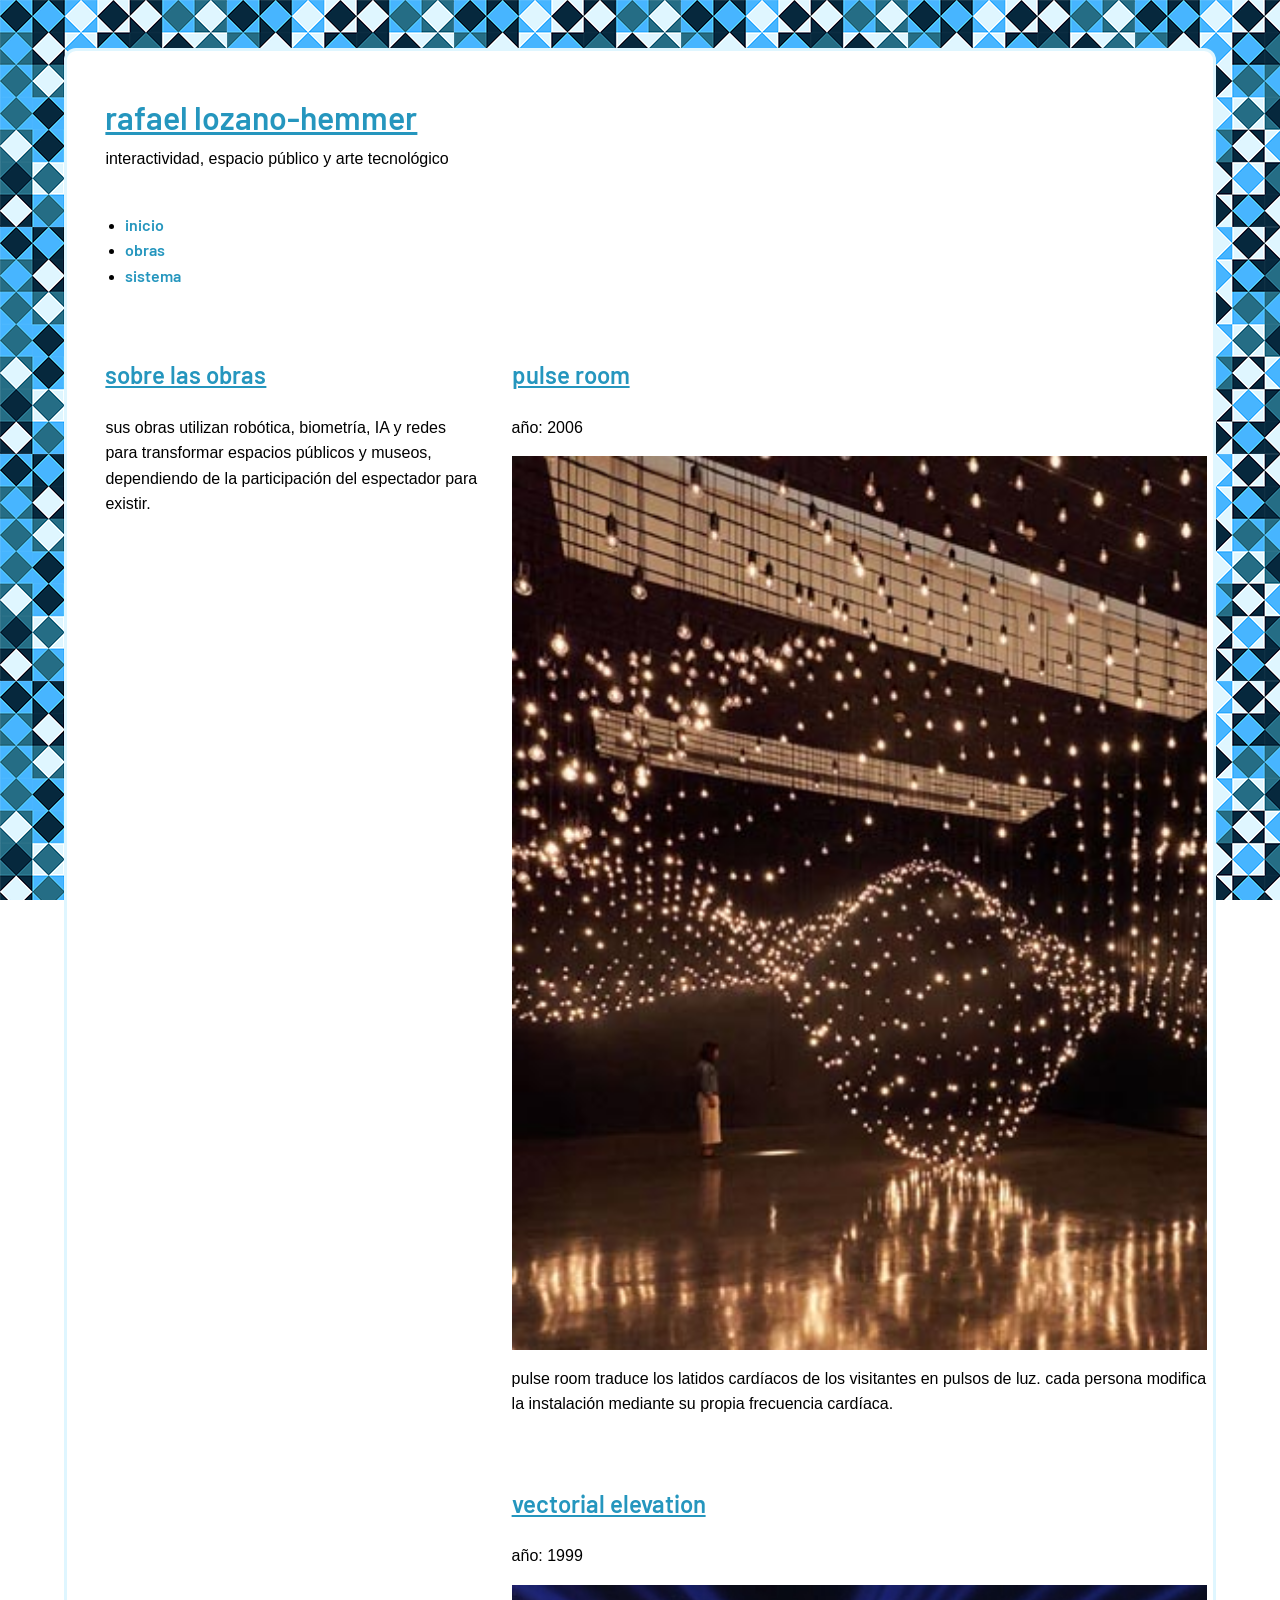
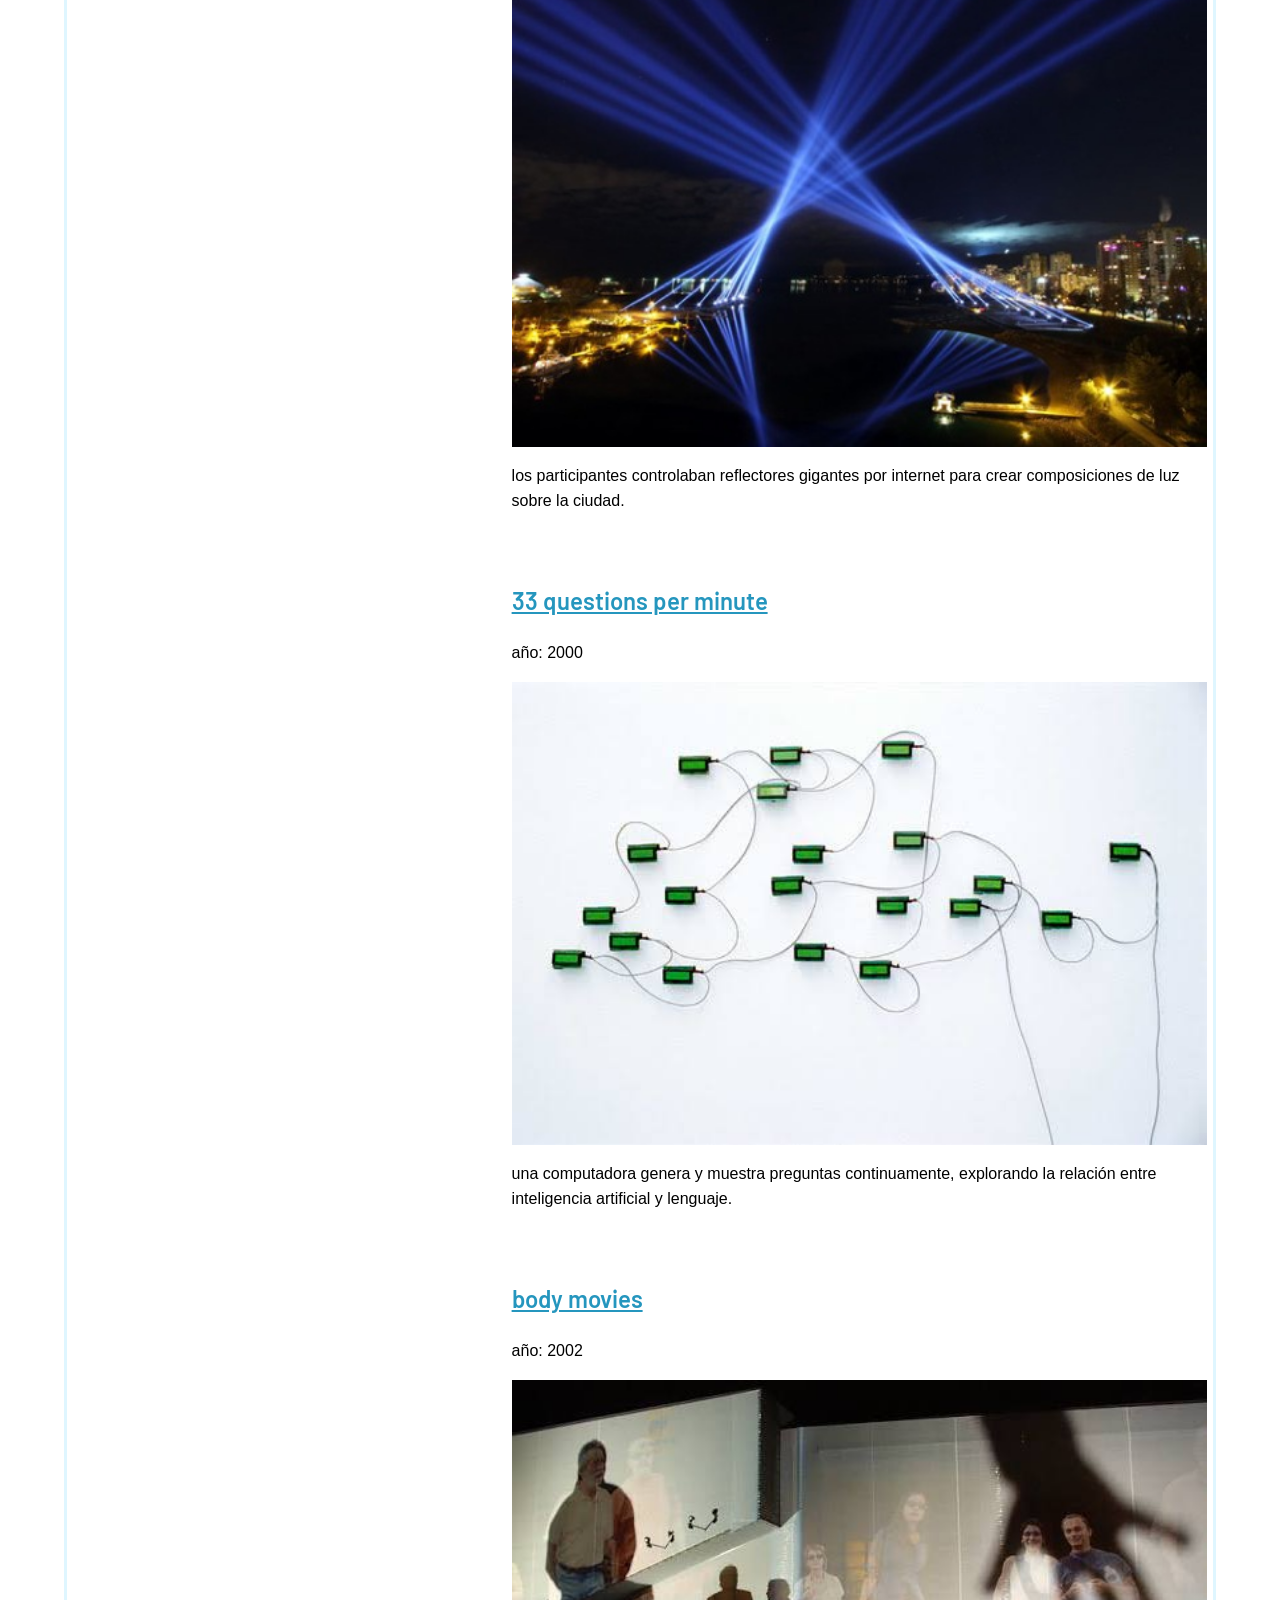
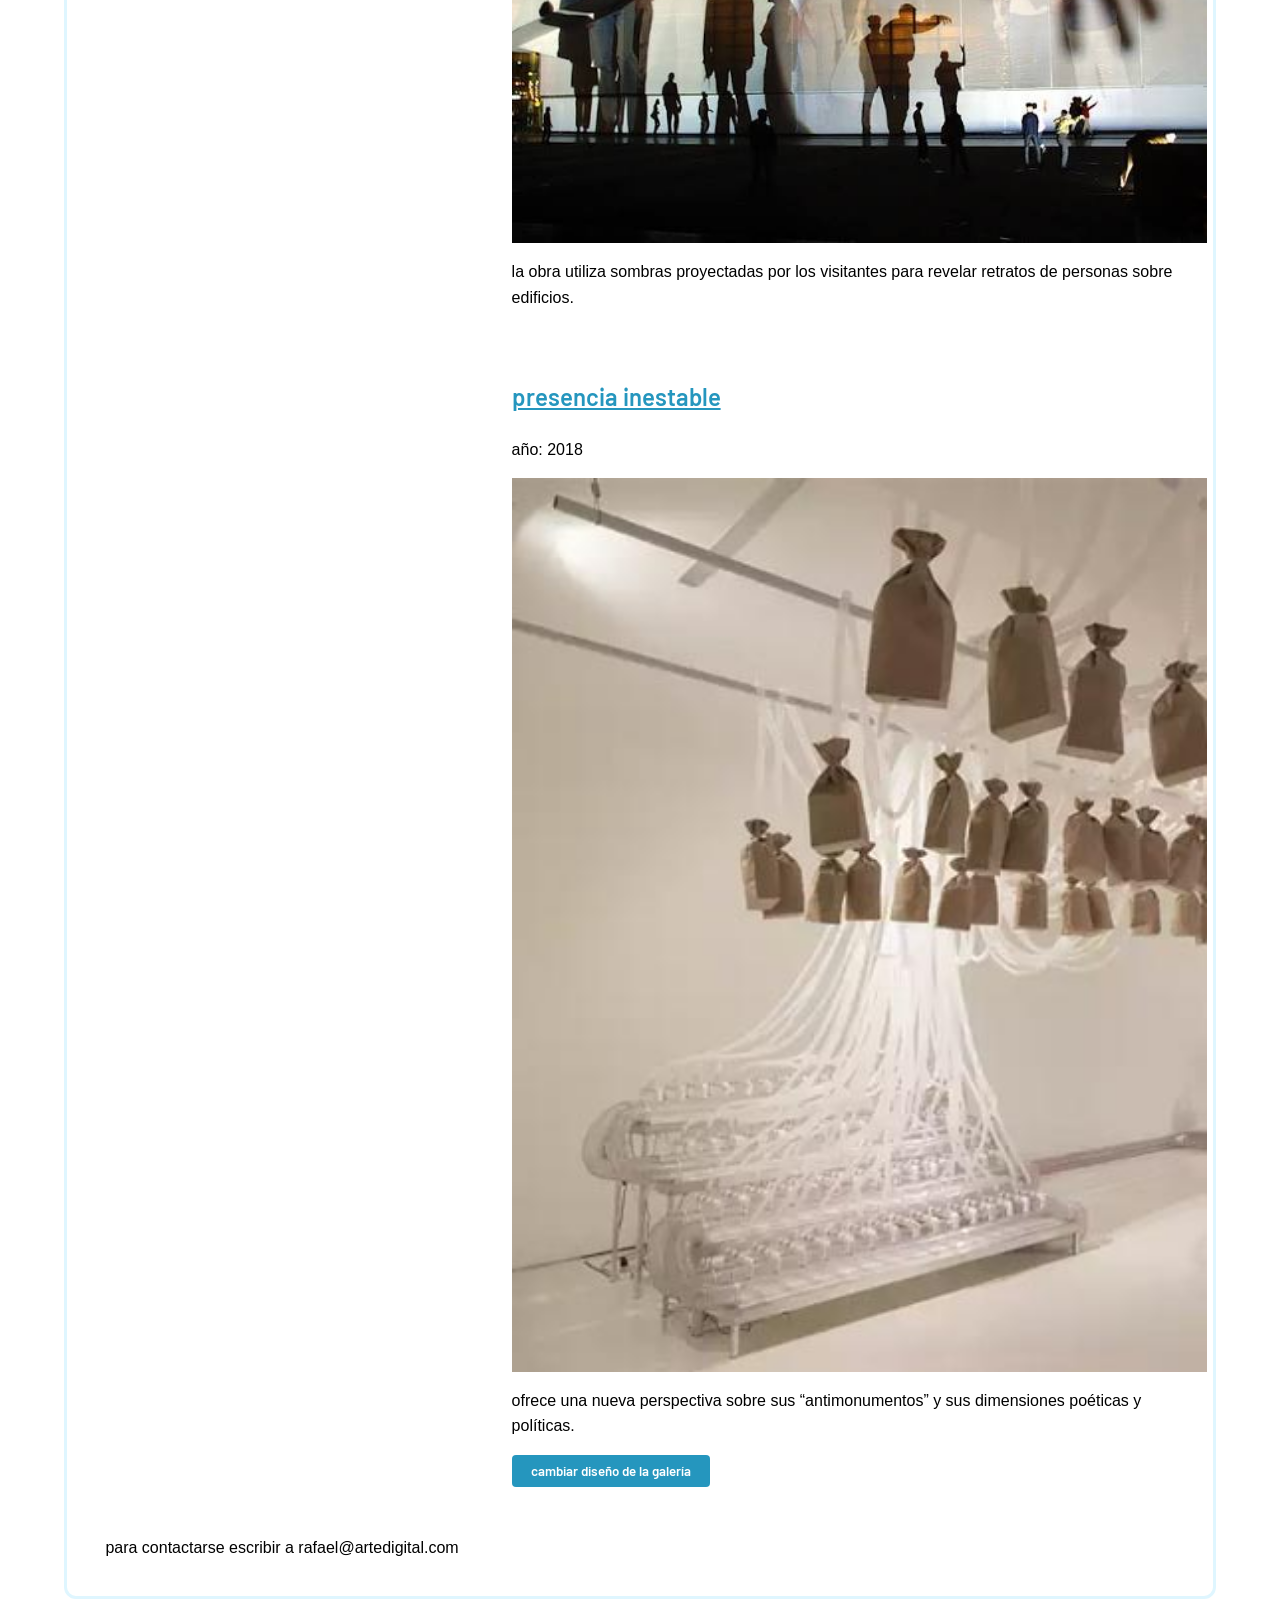
==== commit ee7a9427: "updated footer obras.html" ====
--- a/obras.html
+++ b/obras.html
@@ -44,9 +44,9 @@
 
   </main>
     <footer> 
-     <p> contacto: rafael@artedigital.com </p>
+     <p> para contactarse escribir a rafael@artedigital.com </p>
     </footer>
-
+ 
 </div> 
 <script src="js/galeria.js"></script>
 </body>
--- a/css/styles.css
+++ b/css/styles.css
@@ -15,7 +15,7 @@
     max-width: 80rem;
     width: 90%; 
     margin: 3rem 0; 
-    padding: 3%;
+    padding: 1.5% 3%;
     gap:2rem;
     
     display:flex; 
@@ -29,6 +29,7 @@
     border-style: solid;
 }
 
+/* estructura */
 .dos-columnas {
     display:flex;
     gap:2rem;
@@ -49,6 +50,16 @@
     min-width: 0;
 }
 
+/* foto en 1era columna */
+.foto {
+    display: block;
+    width: 100%;   
+    max-width: 15rem;    
+    height: auto; 
+    margin: 1.5rem 0 0 0;
+}
+
+/* header menú */
 header p {
     margin-top: 0;
     margin-bottom: 0.5rem; 
@@ -58,17 +69,17 @@
     margin-bottom: 0.2rem;
 }
 
+nav ul {
+    margin-top: 0;      
+    padding-left: 1.2rem;
+    margin-bottom: 1rem;
+}
+
 .curiosidad {
     margin-top: 2rem;
 }
 
-.curiosidad img {
-    display: block;
-    width: 100%;       
-    max-width: 15rem;  
-    height: auto;    
-    margin: 1.5rem auto 0 auto; 
-}
+/* 2da pág obras.html 2 columnas */
 
 .columna-info {
     width: 35%;
@@ -86,38 +97,44 @@
 
 .columna-galeria {
     width: 65%;
-    flex: 0 0 35%;
+    flex: 0 0 65%;
     min-width: 0;
 }
 
-h1, h2, legend, nav a {
+/* tipografias enlaces etc */
+h1, h2, legend {
     font-family: "Barlow", sans-serif;
     font-weight: 600;
     font-style: normal;
     color: #2596be;
     text-decoration-line: underline; 
+}
+
+nav a {
+    font-family: "Barlow", sans-serif;
+    font-weight: 600;
+    font-style: normal;
+    color: #2596be;
+    text-decoration: none; 
 }
 
 a {
   display: block;
   color: #495b66; 
   font-weight: 500;
+  text-decoration: none;
 }
 
 a:hover {
   color: #1d2f3b;
+  text-decoration: underline;
 }
 
 nav a:visited {
-  color: #11344a; 
-}
-
-nav ul {
-    margin-top: 0;      
-    padding-left: 1.2rem;
-    margin-bottom: 1rem;
-}
-
+  color: #0b435b;
+}
+
+/* galeria javascript 2da pág obras.html */
 #galeria {
     display:flex;
     flex-wrap:wrap;
@@ -136,6 +153,7 @@
     display:block;
 }
 
+/* cita 1era pág index.html */
 .cita {
     margin: 2rem 0;
     padding-left: 1rem;
@@ -143,3 +161,66 @@
     font-style: italic;  
     color: #555;
 }
+
+/* form */
+fieldset {
+    border: 1px solid #dff6ff;    
+    border-radius: 0.5rem;   
+    padding: 1.5rem;
+    margin-bottom: 1.5rem;     
+    background-color: #fbfeff;  
+}
+
+legend {
+    font-family: "Barlow", sans-serif;
+    font-weight: 600;
+    color: #2596be;             
+    padding: 0 0.5rem;        
+    text-decoration: none;  
+}
+
+label {
+    font-weight: 500;
+    color: #495b66;      
+    margin-right: 0.5rem;
+    display: inline-block;
+    margin-bottom: 0.5rem;    
+}
+
+input[type="text"], 
+input[type="number"] {
+    padding: 0.4rem 0.6rem;
+    border: 1px solid #bce6f5;    
+    border-radius: 0.25rem;    
+    color: #495b66;
+    font-family: Arial, sans-serif;
+    font-size: 0.95rem;
+    outline: none;     
+    transition: border-color 0.2s;
+    margin-right: 1.5rem;    
+    margin-bottom: 0.8rem;
+}
+
+button, 
+input[type="button"], 
+input[type="submit"] {
+    background-color: #2596be;    
+    color: white;              
+    font-family: "Barlow", sans-serif;
+    font-weight: 600;
+    border: none;
+    border-radius: 0.25rem;   
+    padding: 0.5rem 1.2rem;
+    transition: background-color 0.2s;
+}
+
+button:hover, 
+input[type="button"]:hover {
+    background-color: #1a6b88; 
+}
+
+button:disabled, 
+input[type="button"]:disabled {
+    background-color: #ccc;    
+    color: #666;
+}
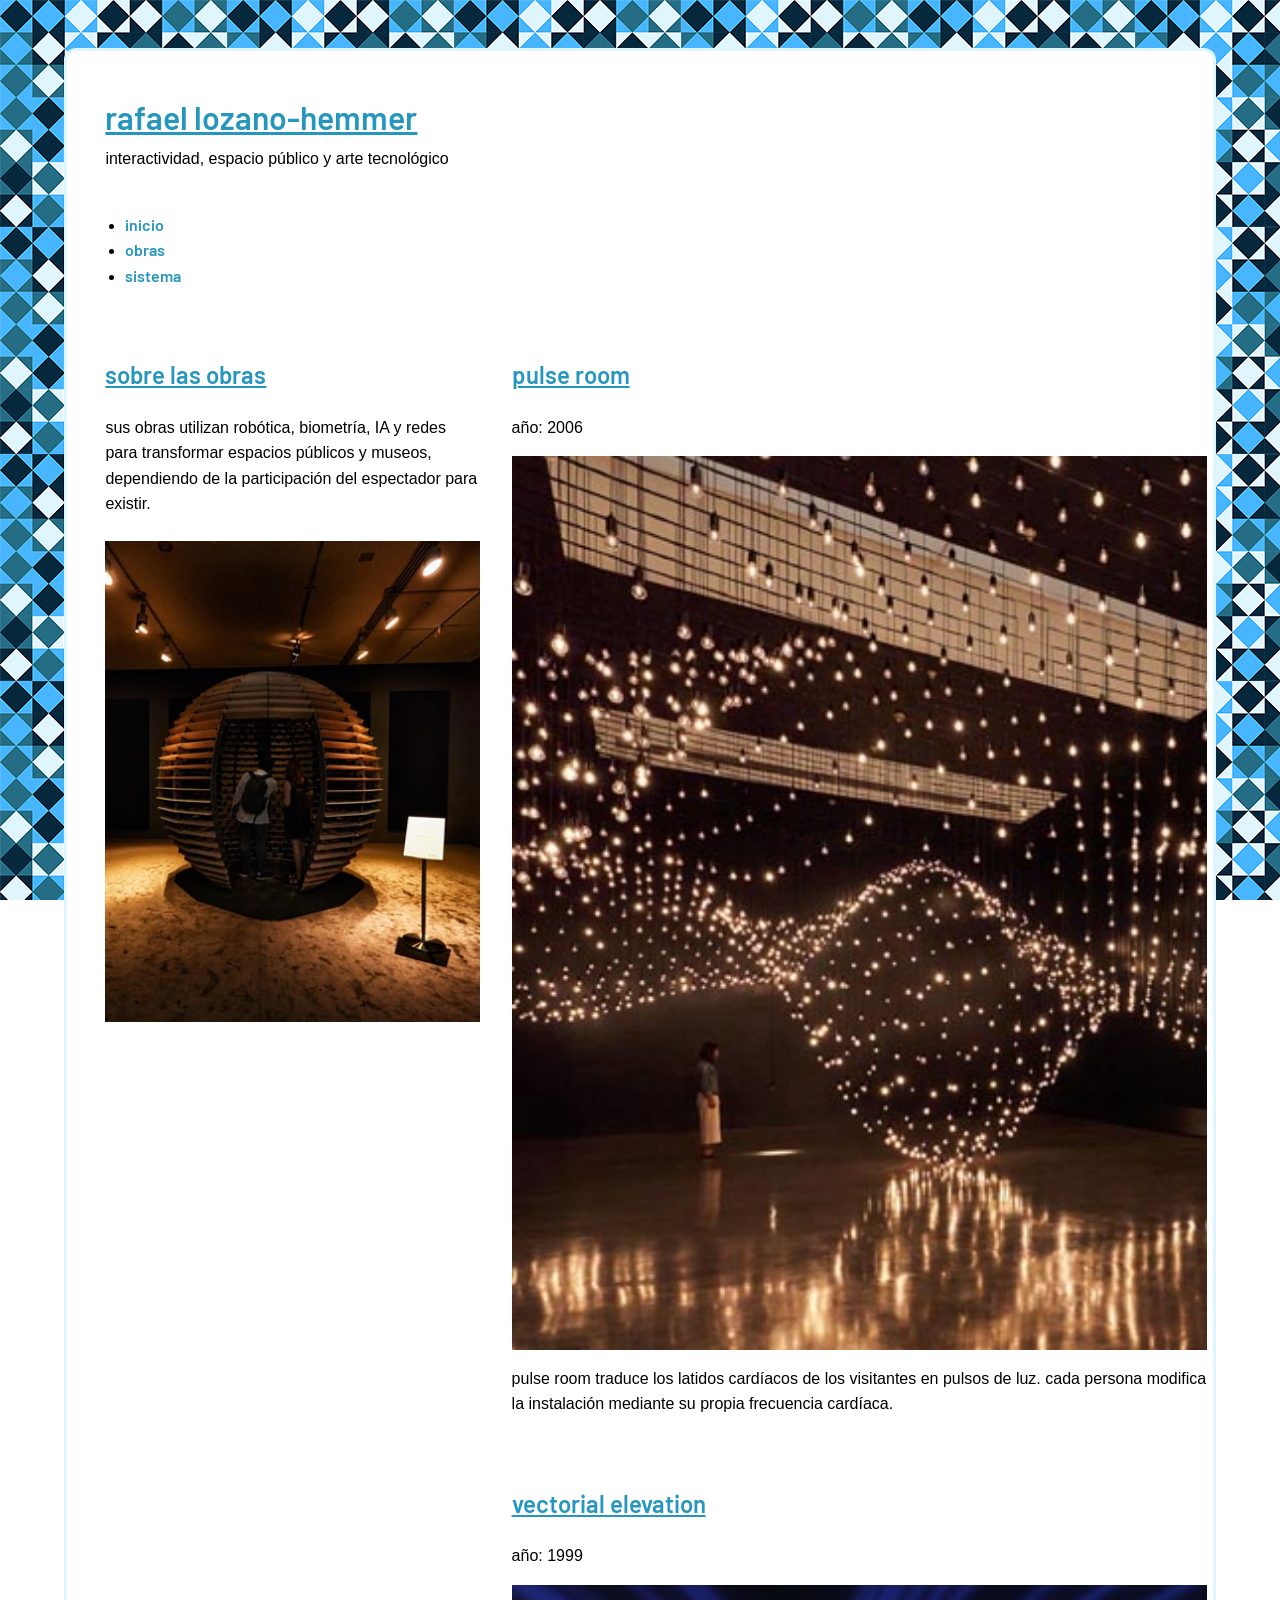
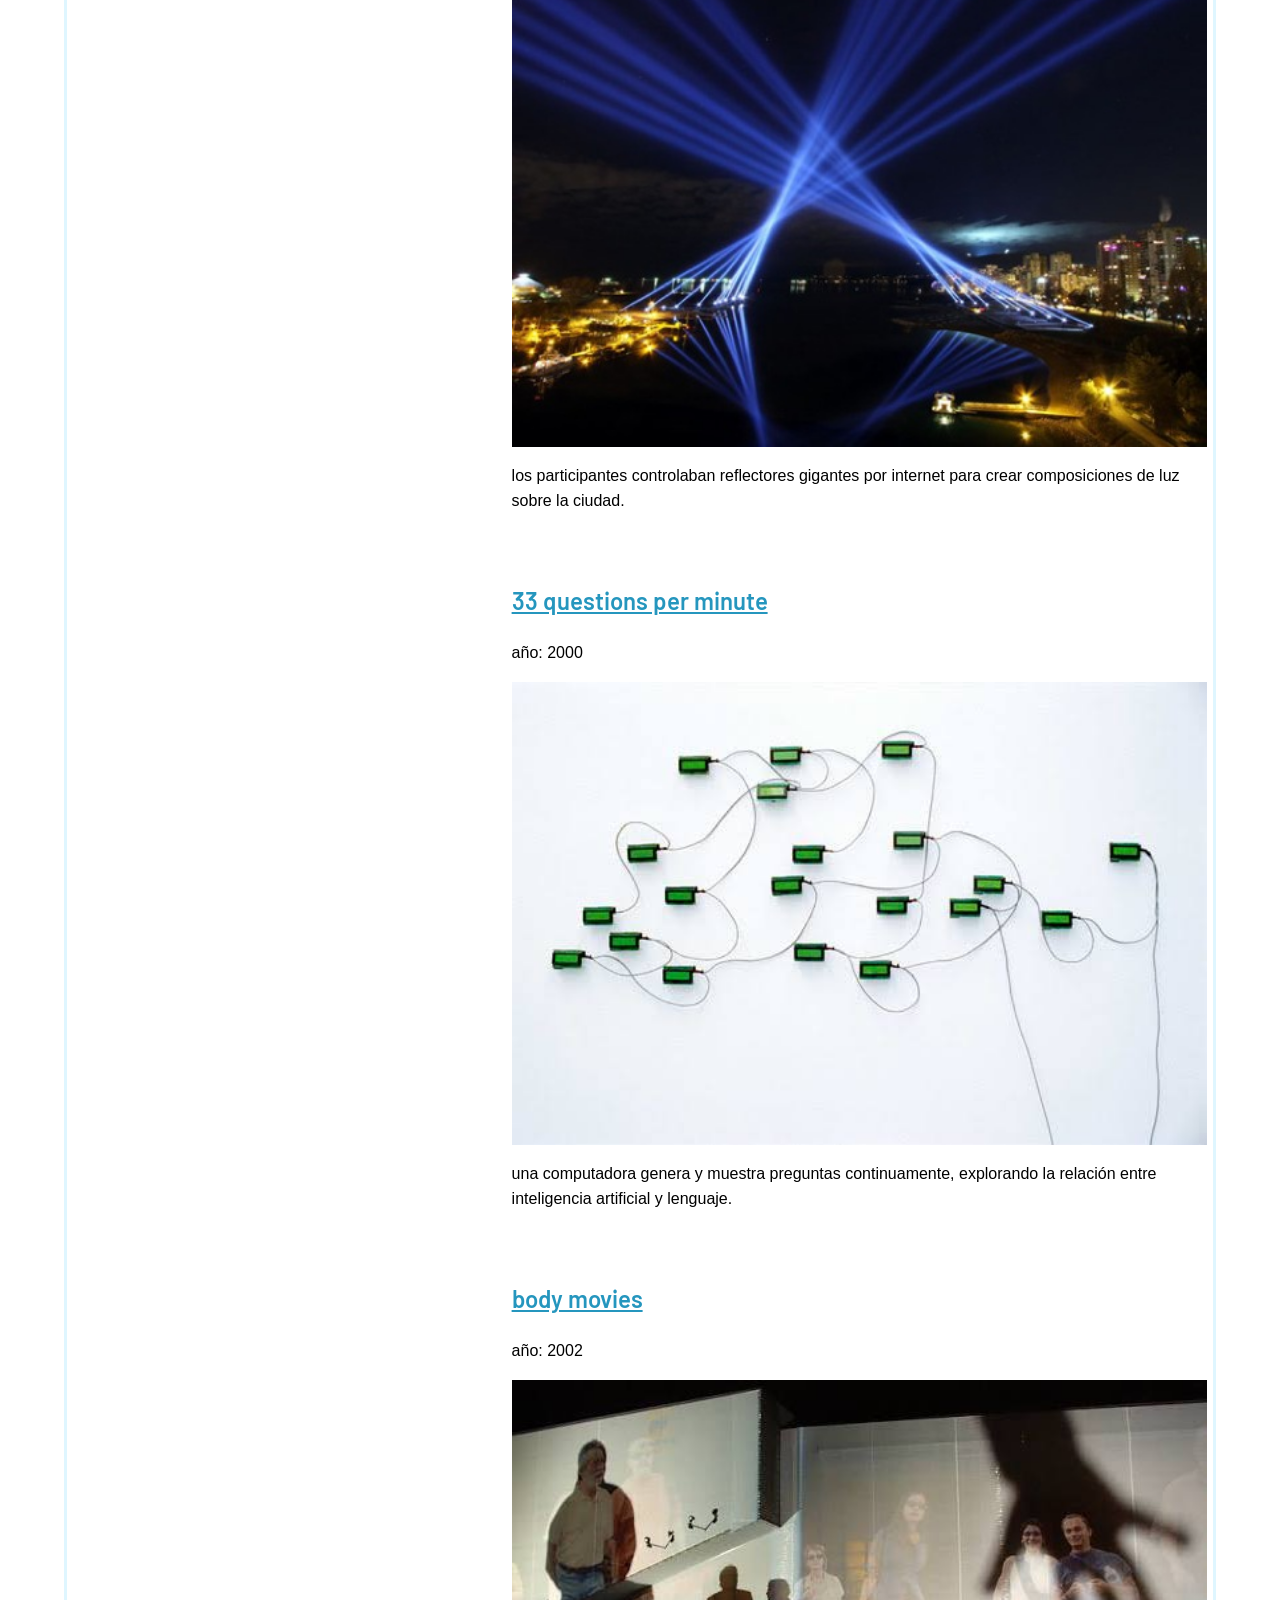
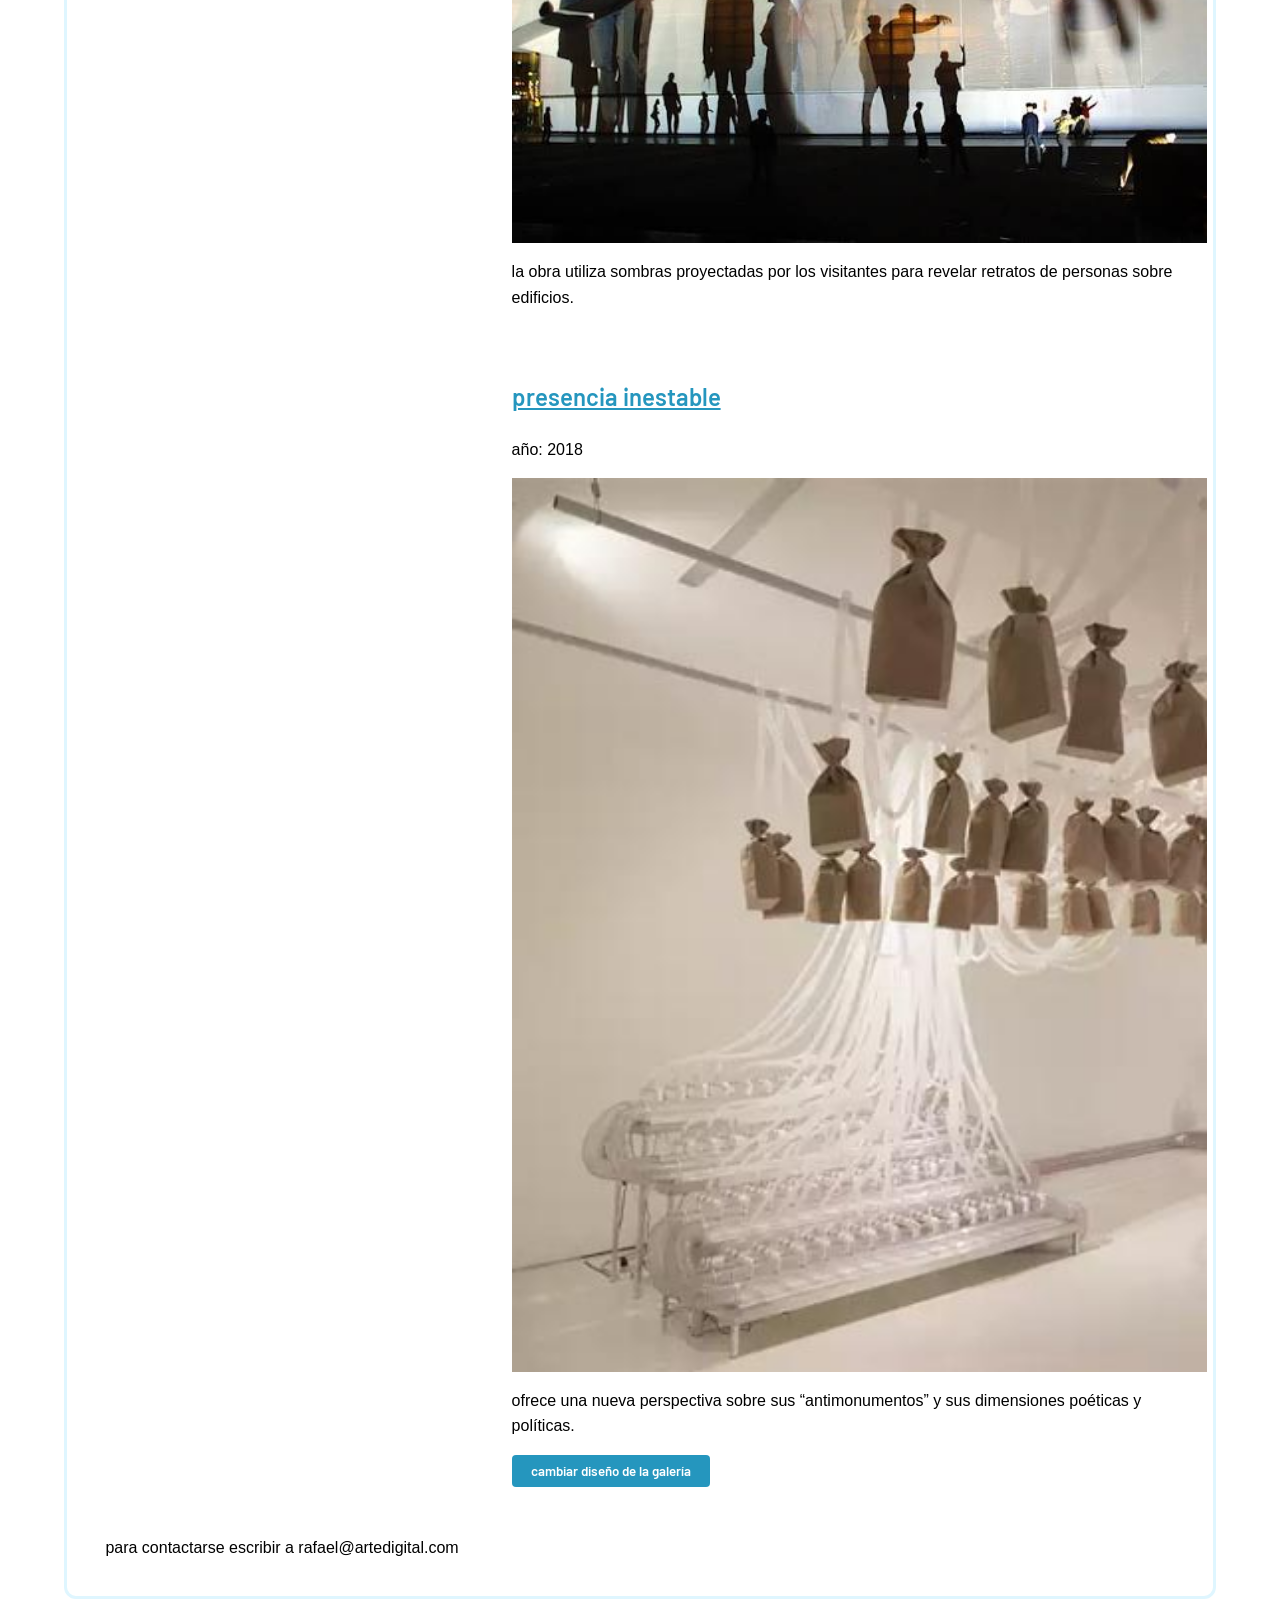
==== commit 4fa6e511: "add image to obras.html" ====
--- a/obras.html
+++ b/obras.html
@@ -31,6 +31,7 @@
      <section class="columna-info">
         <h2> sobre las obras </h2>
         <p> sus obras utilizan robótica, biometría, IA y redes para transformar espacios públicos y museos, dependiendo de la participación del espectador para existir. </p>
+        <img src="img/lozano-hemmer-2.jpg" alt="rafael lozano-hemmer" class="foto">
     </section>
 
     <section class="columna-galeria">
